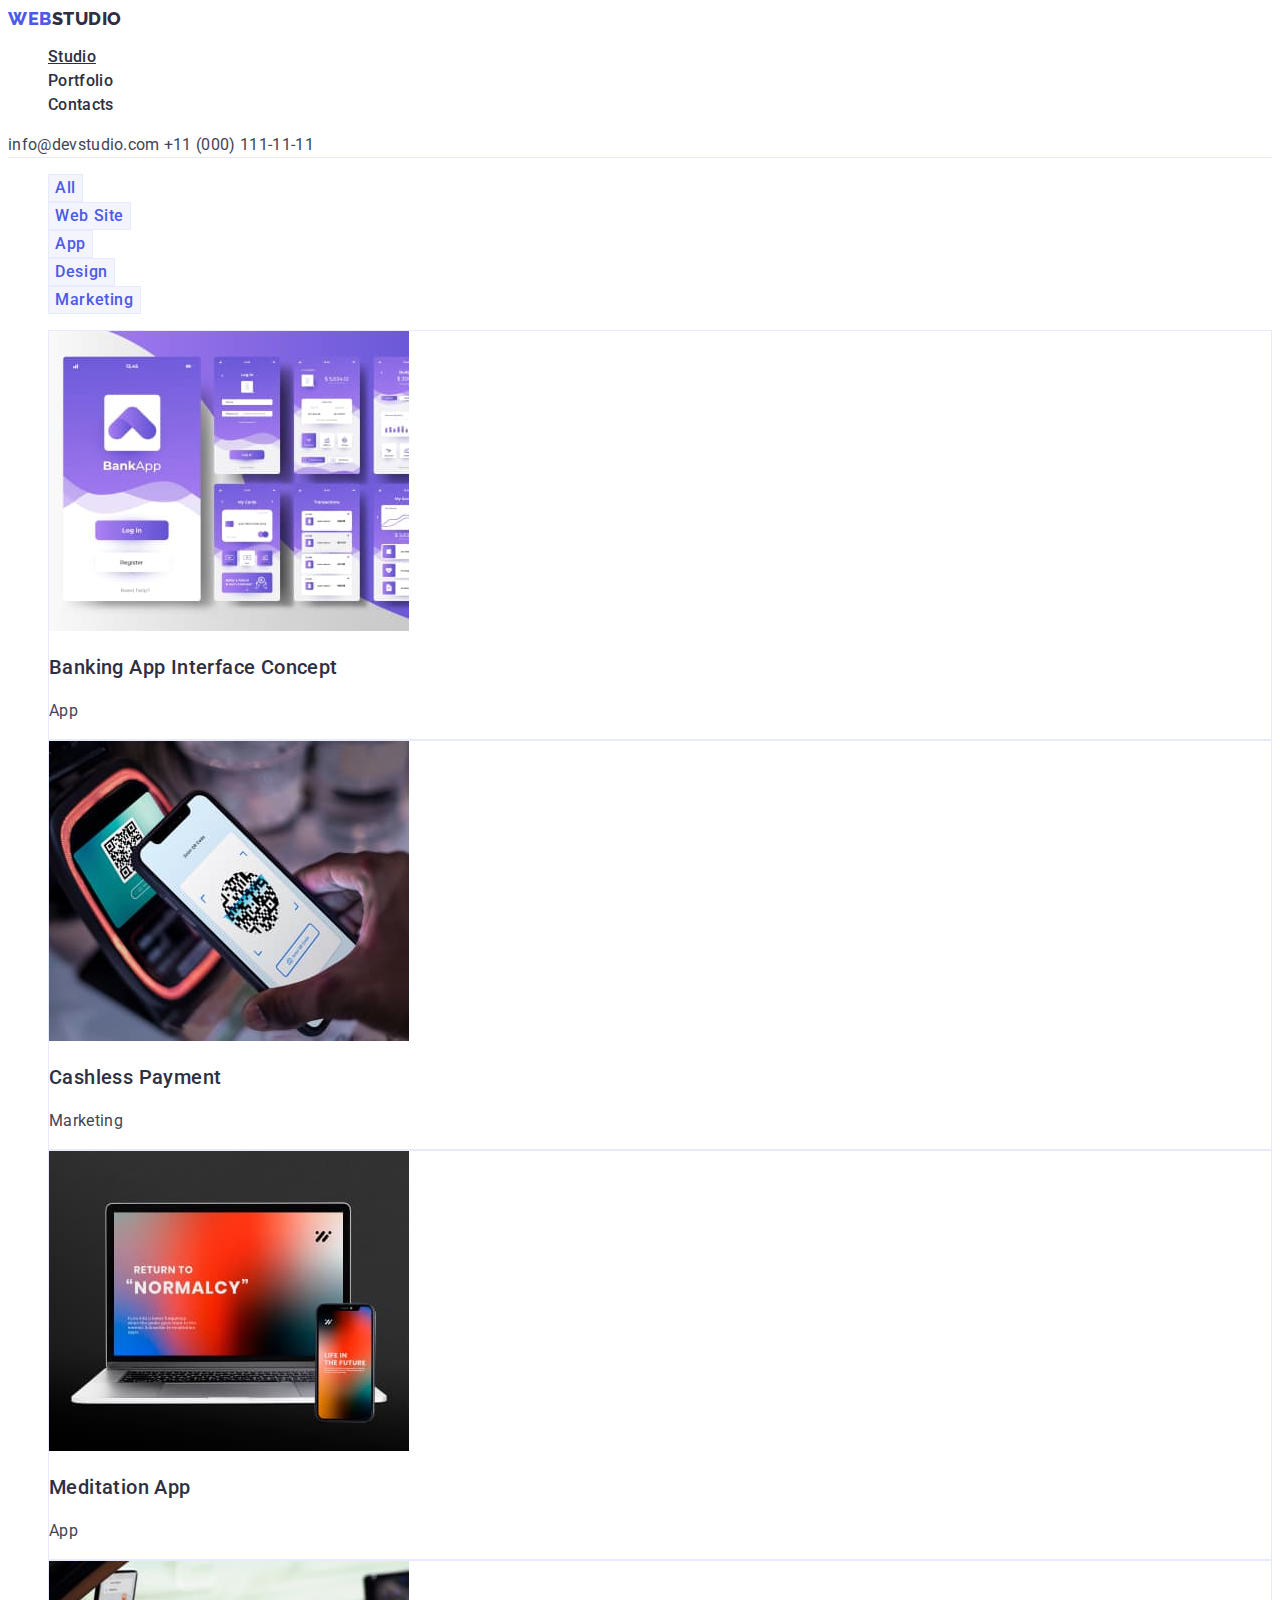
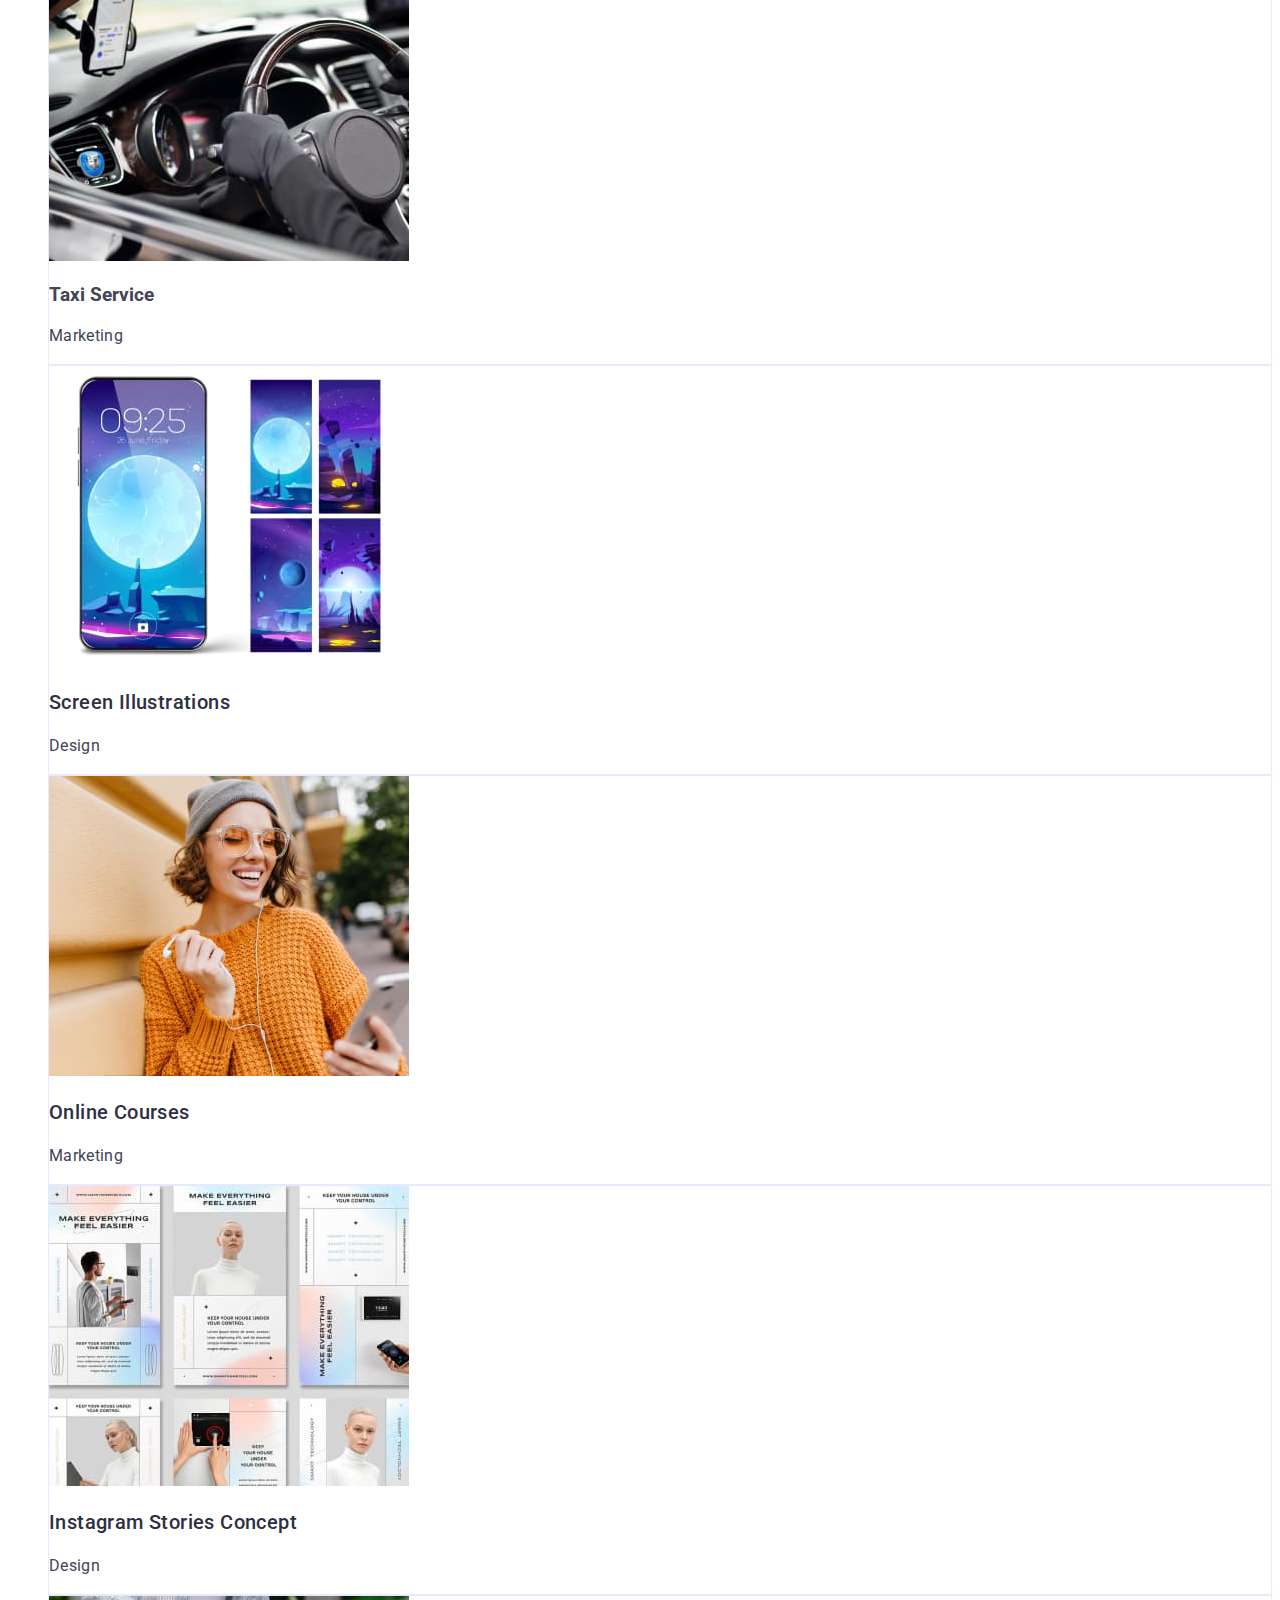
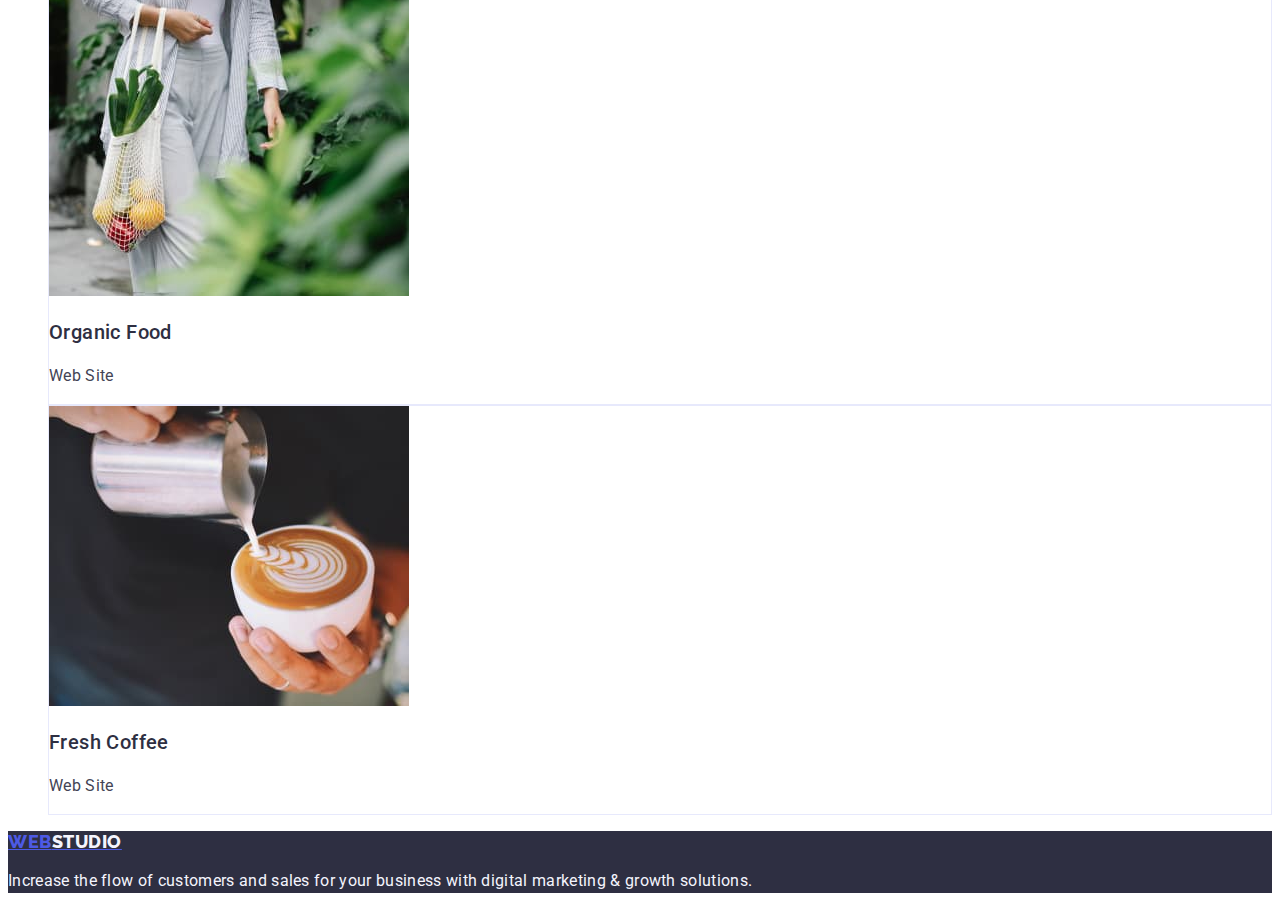
==== portfolio.html @ a9db89fc "updated" ====
<!DOCTYPE html>
<html lang="en">
  <head>
    <meta charset="UTF-8" />
    <meta http-equiv="X-UA-Compatible" content="IE=edge" />
    <meta name="viewport" content="width=device-width, initial-scale=1.0" />
    <title>WEBSTUDIO</title>
    <link rel="preconnect" href="https://fonts.googleapis.com" />
    <link rel="preconnect" href="https://fonts.gstatic.com" crossorigin />
    <link
      href="https://fonts.googleapis.com/css2?family=Raleway:wght@800&family=Roboto:wght@400;500;700;900&display=swap" rel="stylesheet" />
    <link rel="stylesheet" href="./css/styles.css" />
  </head>
  <body>
    <header class="header">
      <nav class="header-nav">
        <a class="header-logo logo link" href="/">Web<span>Studio</span></a>
        <ul class="header-nav-list list">
          <li class="header-nav-item">
            <a class="header-nav-link link-none main-text" href="./index.html">Studio</a>
          </li>
          <li class="header-nav-item">
            <a class="header-nav-link link main-text" href="./portfolio.html">Portfolio</a>
          </li>
          <li class="header-nav-item">
            <a class="header-nav-link link main-text" href="">Contacts</a>
          </li>
        </ul>
      </nav>
      <address class="header-address">
        <a class="header-address-link link main-text" href="mailto:info@devstudio.com">info@devstudio.com</a>
        <a class="header-address-link link main-text" href="tel:+110001111111">+11 (000) 111-11-11</a>
      </address>
    </header>

    <main>
      <section>
        <ul class="list">
          <li><button class="btn filter-btn" type="button">All</button></li>
          <li>
            <button class="btn filter-btn" type="button">Web Site</button>
          </li>
          <li><button class="btn filter-btn" type="button">App</button></li>
          <li><button class="btn filter-btn" type="button">Design</button></li>
          <li>
            <button class="btn filter-btn" type="button">Marketing</button>
          </li>
        </ul>
      </section>

      <section class="portfolio">
        <ul class="list">
          <li class="portfolio-item">
            <img
              src="./images/portfolio/screen_bankapp.jpg"
              width="360"
              height="300"
              alt="Banking App Interface Concept"
            />
            <h3 class="second-title">Banking App Interface Concept</h3>
            <p class="main-text">App</p>
          </li>
          <li class="portfolio-item">
            <img
              src="./images/portfolio/pay_phone.jpg"
              width="360"
              height="300"
              alt="Cashless Payment"
            />
            <h3 class="second-title">Cashless Payment</h3>
            <p class="main-text">Marketing</p>
          </li>
          <li class="portfolio-item">
            <img
              src="./images/portfolio/laptop_phone.jpg"
              width="360"
              height="300"
              alt="Meditation App"
            />
            <h3 class="second-title">Meditation App</h3>
            <p class="main-text">App</p>
          </li>
          <li class="portfolio-item">
            <img
              src="./images/portfolio/drive_car.jpg"
              width="360"
              height="300"
              alt="Taxi Service"
            />
            <h3>Taxi Service</h3>
            <p class="main-text">Marketing</p>
          </li>
          <li class="portfolio-item">
            <img
              src="./images/portfolio/phone_moon.jpg"
              width="360"
              height="300"
              alt="Screen Illustrations"
            />
            <h3 class="second-title">Screen Illustrations</h3>
            <p class="main-text">Design</p>
          </li>
          <li class="portfolio-item">
            <img
              src="./images/portfolio/happy_girl.jpg"
              width="360"
              height="300"
              alt="Online Courses"
            />
            <h3 class="second-title">Online Courses</h3>
            <p class="main-text">Marketing</p>
          </li>
          <li class="portfolio-item">
            <img
              src="./images/portfolio/poster.jpg"
              width="360"
              height="300"
              alt="Instagram Stories Concept"
            />
            <h3 class="second-title">Instagram Stories Concept</h3>
            <p class="main-text">Design</p>
          </li>
          <li class="portfolio-item">
            <img
              src="./images/portfolio/vegetables.jpg"
              width="360"
              height="300"
              alt="Organic Food"
            />
            <h3 class="second-title">Organic Food</h3>
            <p class="main-text">Web Site</p>
          </li>
          <li class="portfolio-item">
            <img
              src="./images/portfolio/coffee.jpg"
              width="360"
              height="300"
              alt="Fresh Coffee"
            />
            <h3 class="second-title">Fresh Coffee</h3>
            <p class="main-text">Web Site</p>
          </li>
        </ul>
      </section>
    </main>

    <footer class="footer">
      <a class="footer-logo logo link-none" href="/">Web<span>Studio</span></a>
      <p class="footer-text main-text">
        Increase the flow of customers and sales for your business with digital
        marketing & growth solutions.
      </p>
    </footer>
  </body>
</html>
---- css/styles.css ----
:root{
    --secondary-text-color: #2E2F42;
    --body-text-color: #434455;
    --footer-text-color: #F4F4FD;
    --accent-color: #4D5AE5;
    --hover-focus-active-color:#404BBF;
    --white-color: #fff;
    --background-color: #F4F4FD;
    --border-color: 1px solid #E7E9FC;

    --main-text-size:16px;
    --main-letter-spacing: 0.02em;
}

body{
    font-family: 'Roboto', sans-serif;
    background-color: var(--white-color);
    color:var(--body-text-color);
}

.link{
    text-decoration: none;
}

.list{
    list-style: none;
}

.logo{
    font-family: 'Raleway', sans-serif;
    font-weight: 800;
    font-size: 18px;
    line-height: 1.17;
    letter-spacing: 0.03em;
    text-transform: uppercase;
    color: var(--accent-color);
}

.main-title {
    font-size: 36px;
    line-height: 1.11;
    text-align: center;
    letter-spacing: var(--main-letter-spacing);
    text-transform: capitalize;
    color:var(--secondary-text-color);
}

.second-title{
    font-weight: 500;
    font-size: 20px;
    line-height: 1.2;
    letter-spacing: var(--main-letter-spacing);
    color:var(--secondary-text-color);
}

.main-text{
    font-size: var(--main-text-size);
    line-height: 1.5;
    letter-spacing: var(--main-letter-spacing);
}

.btn{
    font-family: inherit;
    font-weight: 500;
    font-size: var(--main-text-size);
    line-height: 1.5;
    letter-spacing: 0.04em;
    color: var(--white-color);
    cursor: pointer;
    text-align: center;
}

/* Header */

.header{
    border-bottom: var(--border-color);
}
.header-logo span{
    color: var(--secondary-text-color);
}

.header-nav-link {
    font-weight: 500;
    color: var(--secondary-text-color);
}

.header-nav-link:is(:hover, :focus){
    color:var(--hover-focus-active-color);
}

.header-address-link {
    font-style: normal;
    color:var(--body-text-color);
}

.header-address-link:is(:hover, :focus){
    color:var(--hover-focus-active-color);
}


/* Hero */

.hero {
    background-color: var(--secondary-text-color);
}

.hero-title {
    font-size: 56px;
    line-height: 1.07;
    text-align: center;
    letter-spacing: var(--main-letter-spacing);
    color: var(--white-color);
}

.hero-btn {
    background: var(--accent-color);
}

.hero-btn:hover{
    background: var(--hover-focus-active-color);
}

/* Team */
.team{
    background-color: var(--background-color);
}
.team-name {
    text-align: center;
}

.team-job-title {
    text-align: center;
}

/* Footer */

.footer {
    background: var(--secondary-text-color);
}

.footer-logo span{
    color: var(--footer-text-color);
}

.footer-text {
    color: var(--footer-text-color);
}

/* Portfolio page */

.filter-btn:is(:hover, :focus){
    background: var(--hover-focus-active-color);
    color:var(--white-color);
}

.filter-btn{
    background-color: var(--background-color);    
    border: var(--border-color);
    color: var(--accent-color);
}

.portfolio-item{
    border: var(--border-color);
}
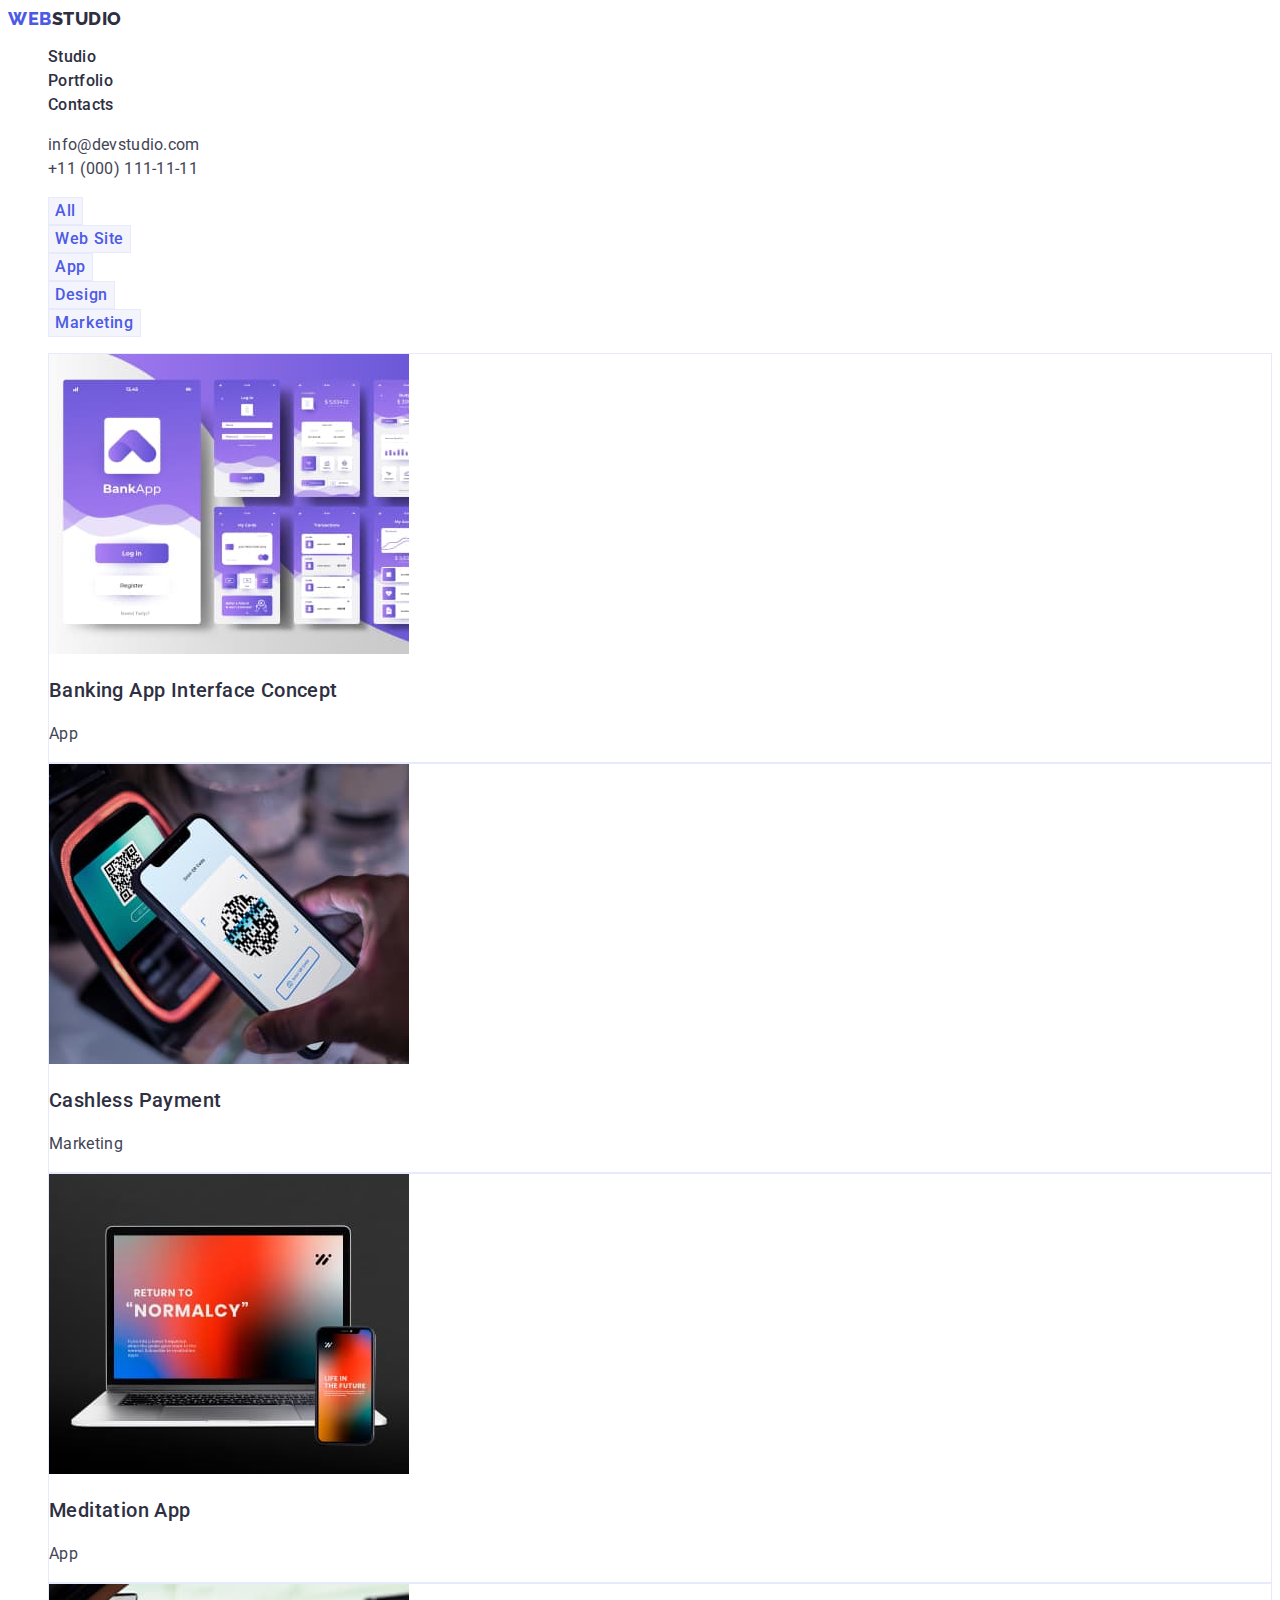
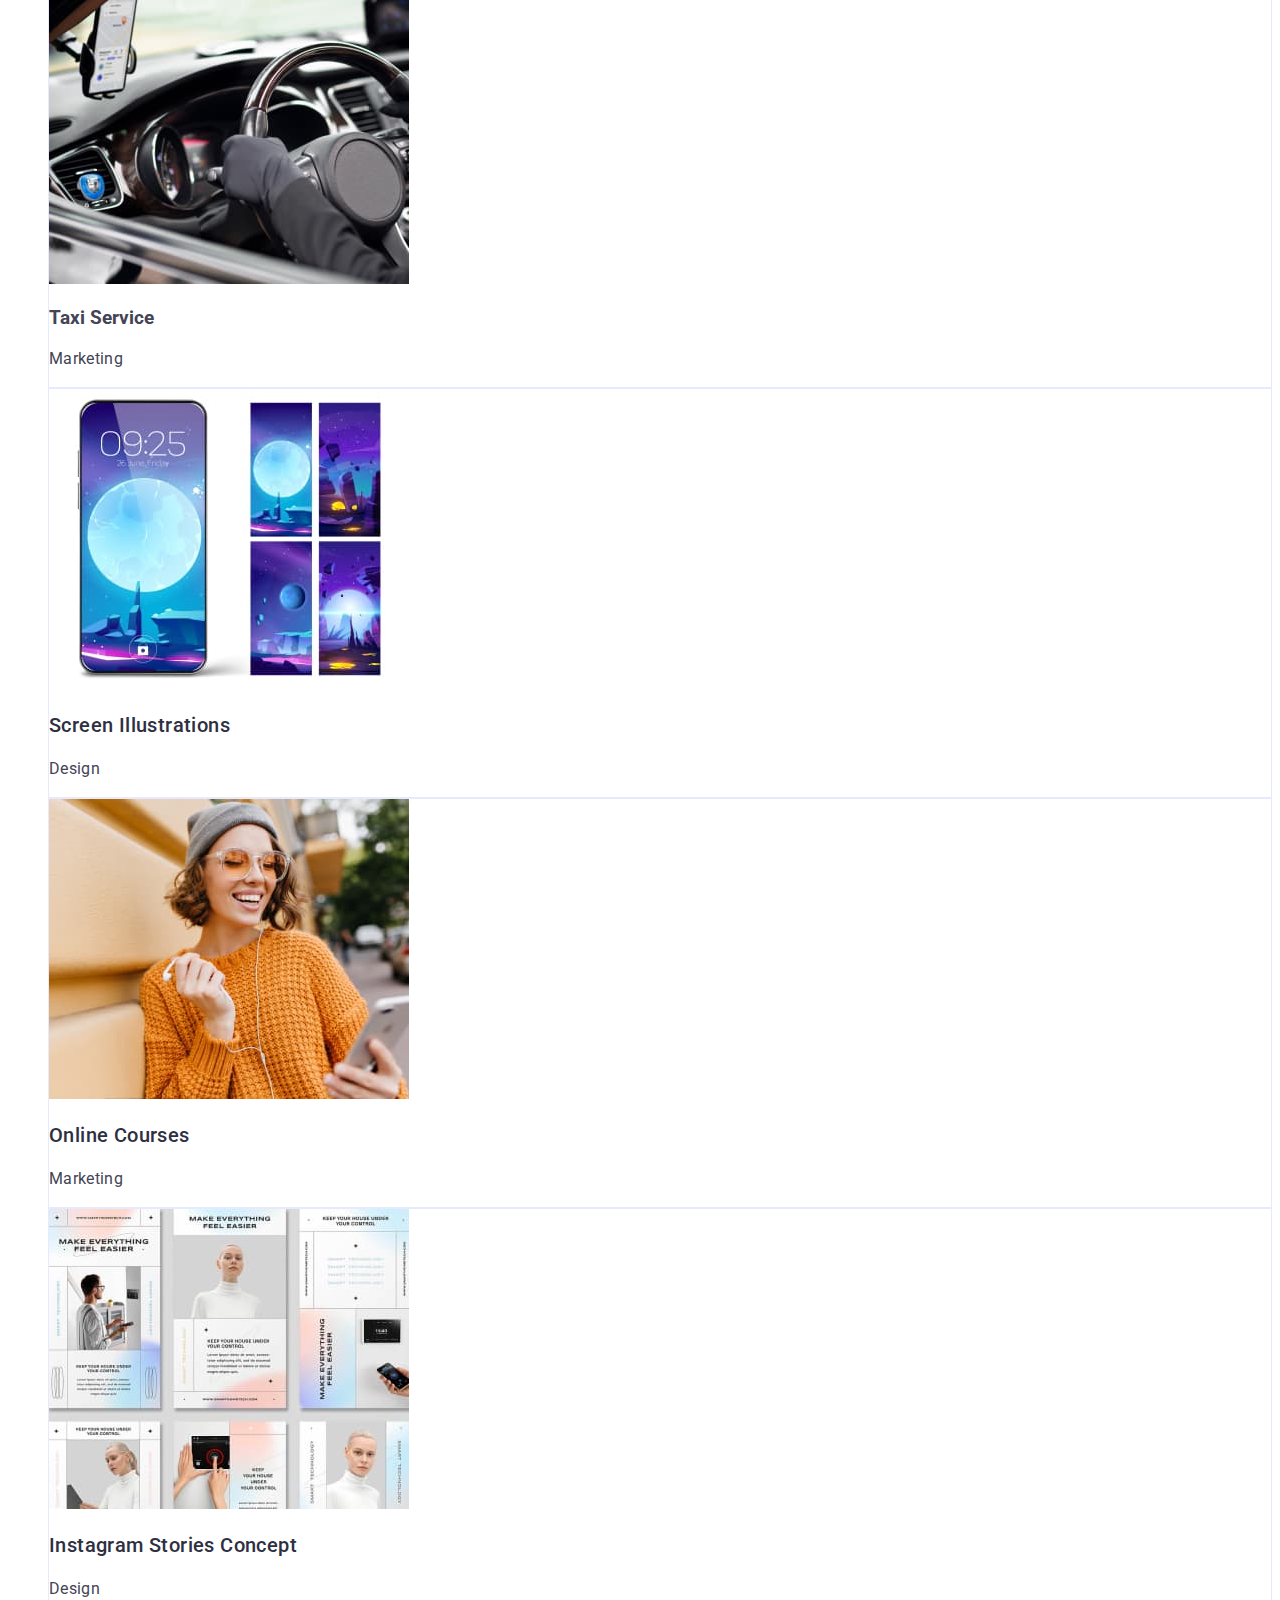
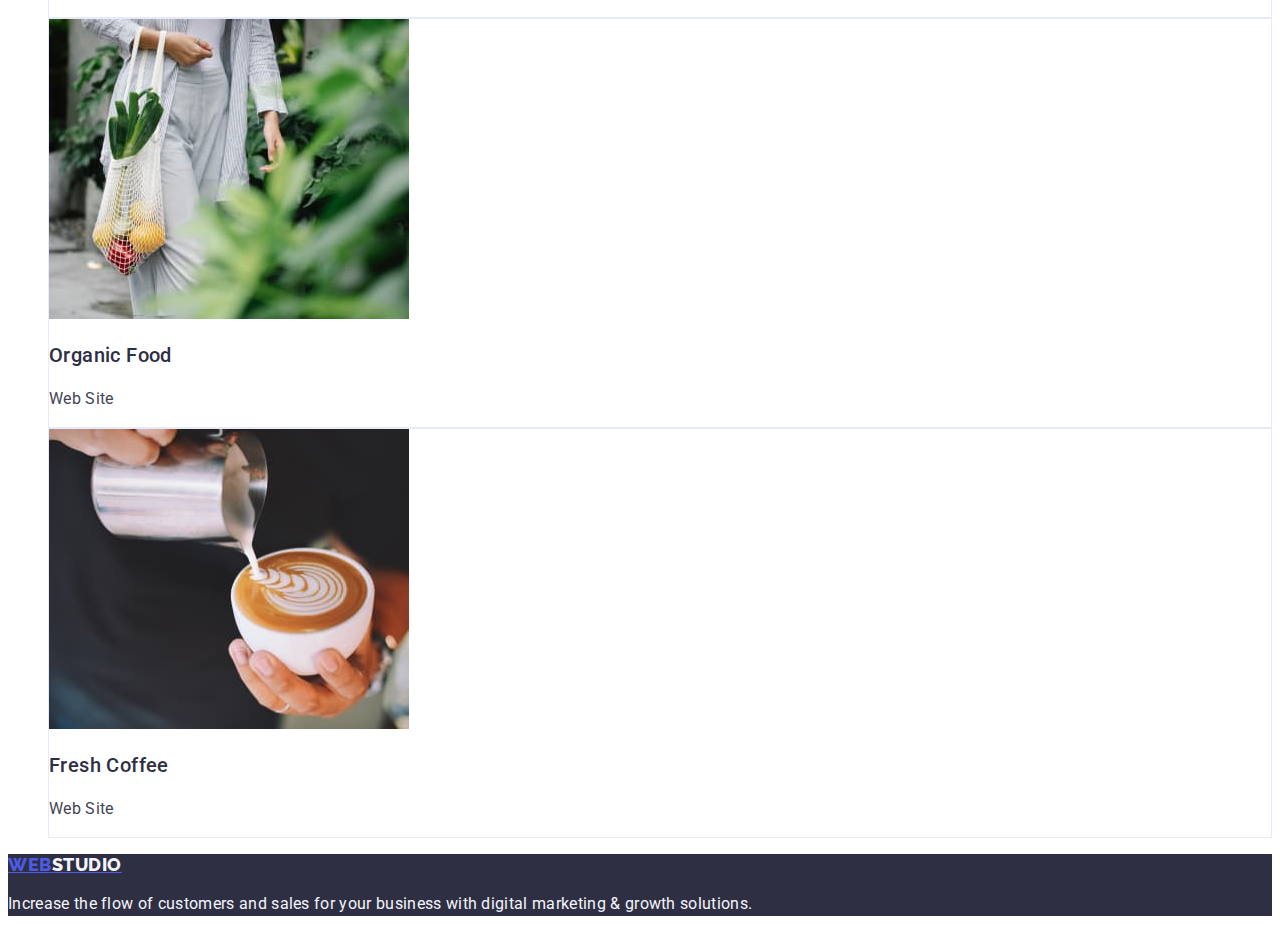
==== commit 67e199ce: "new update" ====
--- a/portfolio.html
+++ b/portfolio.html
@@ -17,7 +17,7 @@
         <a class="header-logo logo link" href="/">Web<span>Studio</span></a>
         <ul class="header-nav-list list">
           <li class="header-nav-item">
-            <a class="header-nav-link link-none main-text" href="./index.html">Studio</a>
+            <a class="header-nav-link link main-text" href="./index.html">Studio</a>
           </li>
           <li class="header-nav-item">
             <a class="header-nav-link link main-text" href="./portfolio.html">Portfolio</a>
@@ -28,13 +28,16 @@
         </ul>
       </nav>
       <address class="header-address">
-        <a class="header-address-link link main-text" href="mailto:info@devstudio.com">info@devstudio.com</a>
-        <a class="header-address-link link main-text" href="tel:+110001111111">+11 (000) 111-11-11</a>
+        <ul class="list">
+          <li class="header-address-item"><a class="header-address-link link main-text" href="mailto:info@devstudio.com">info@devstudio.com</a></li>
+          <li class="header-address-item"><a class="header-address-link link main-text" href="tel:+110001111111">+11 (000) 111-11-11</a></li>
+        <ul>
       </address>
     </header>
 
     <main>
-      <section>
+
+      <section class="portfolio">
         <ul class="list">
           <li><button class="btn filter-btn" type="button">All</button></li>
           <li>
@@ -46,9 +49,7 @@
             <button class="btn filter-btn" type="button">Marketing</button>
           </li>
         </ul>
-      </section>
 
-      <section class="portfolio">
         <ul class="list">
           <li class="portfolio-item">
             <img
--- a/css/styles.css
+++ b/css/styles.css
@@ -72,9 +72,6 @@
 
 /* Header */
 
-.header{
-    border-bottom: var(--border-color);
-}
 .header-logo span{
     color: var(--secondary-text-color);
 }
@@ -87,9 +84,10 @@
 .header-nav-link:is(:hover, :focus){
     color:var(--hover-focus-active-color);
 }
-
+.header-address{
+    font-style: normal;
+}
 .header-address-link {
-    font-style: normal;
     color:var(--body-text-color);
 }
 
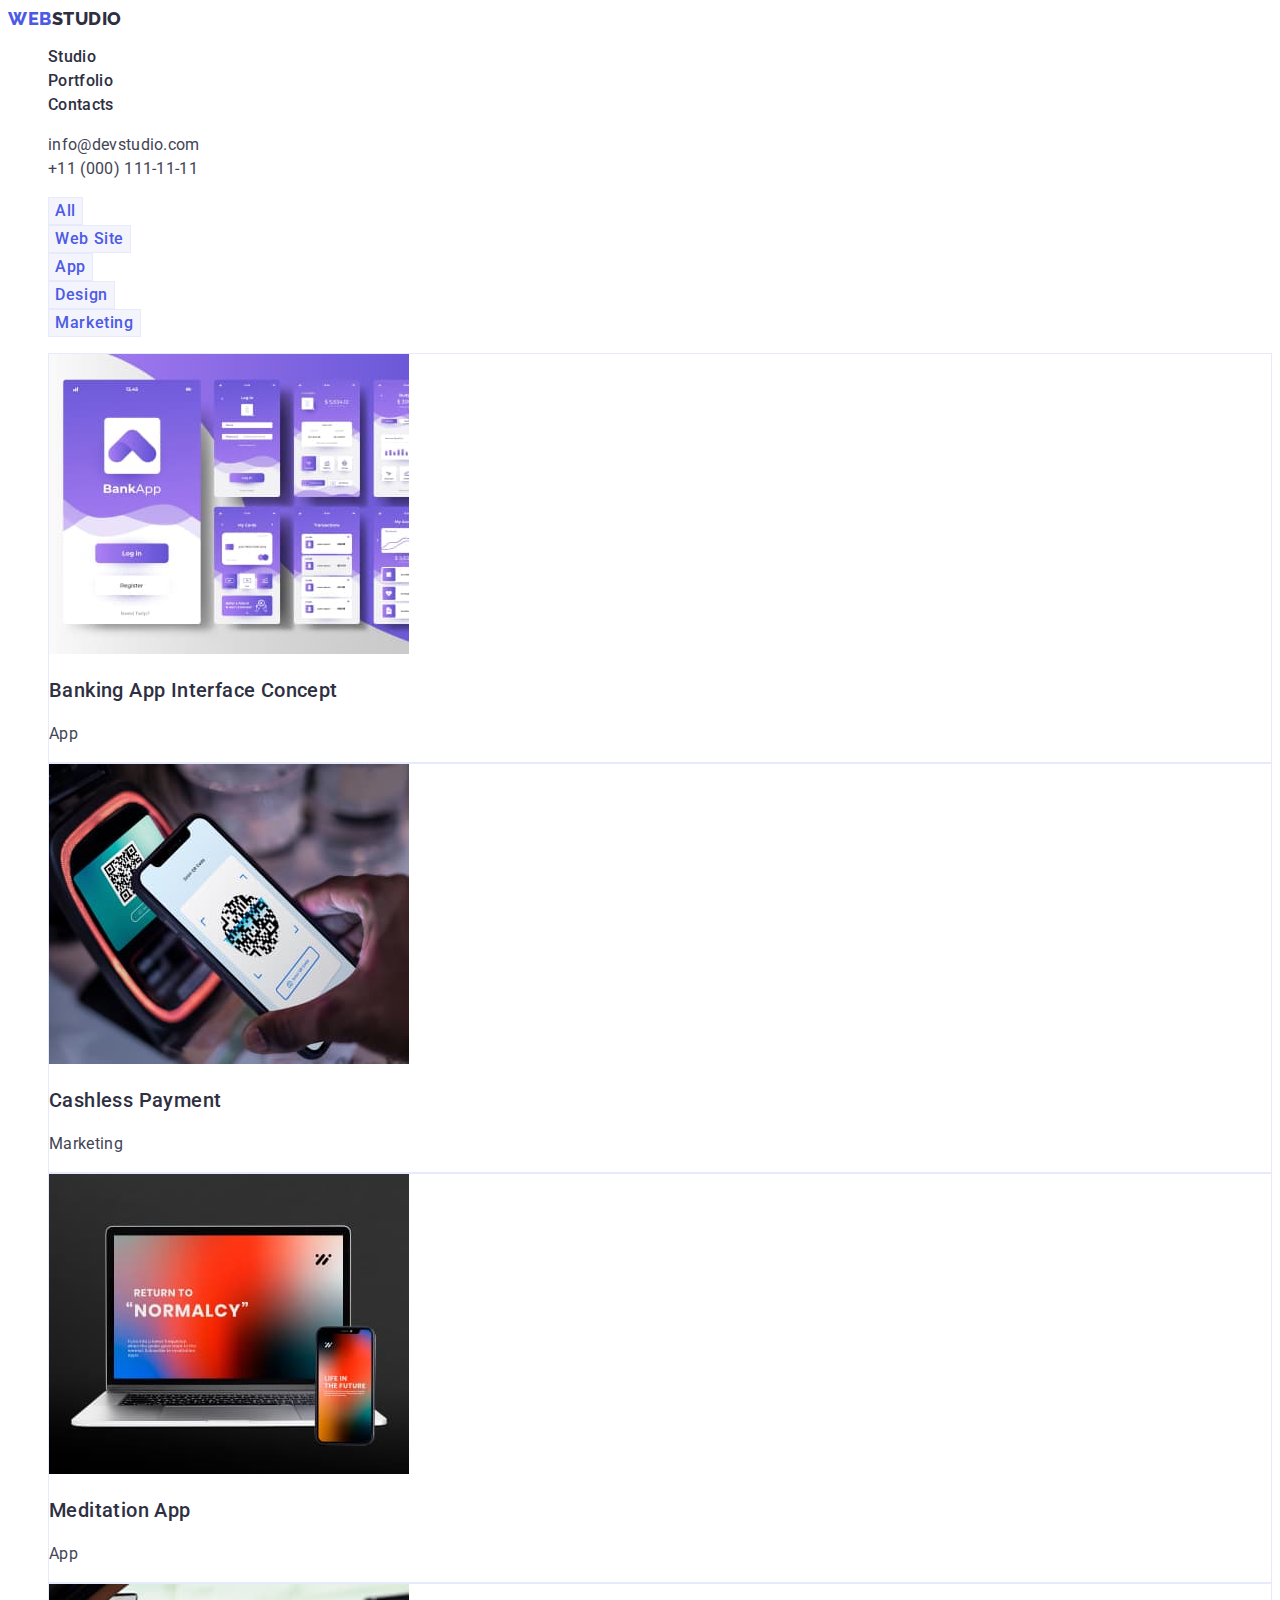
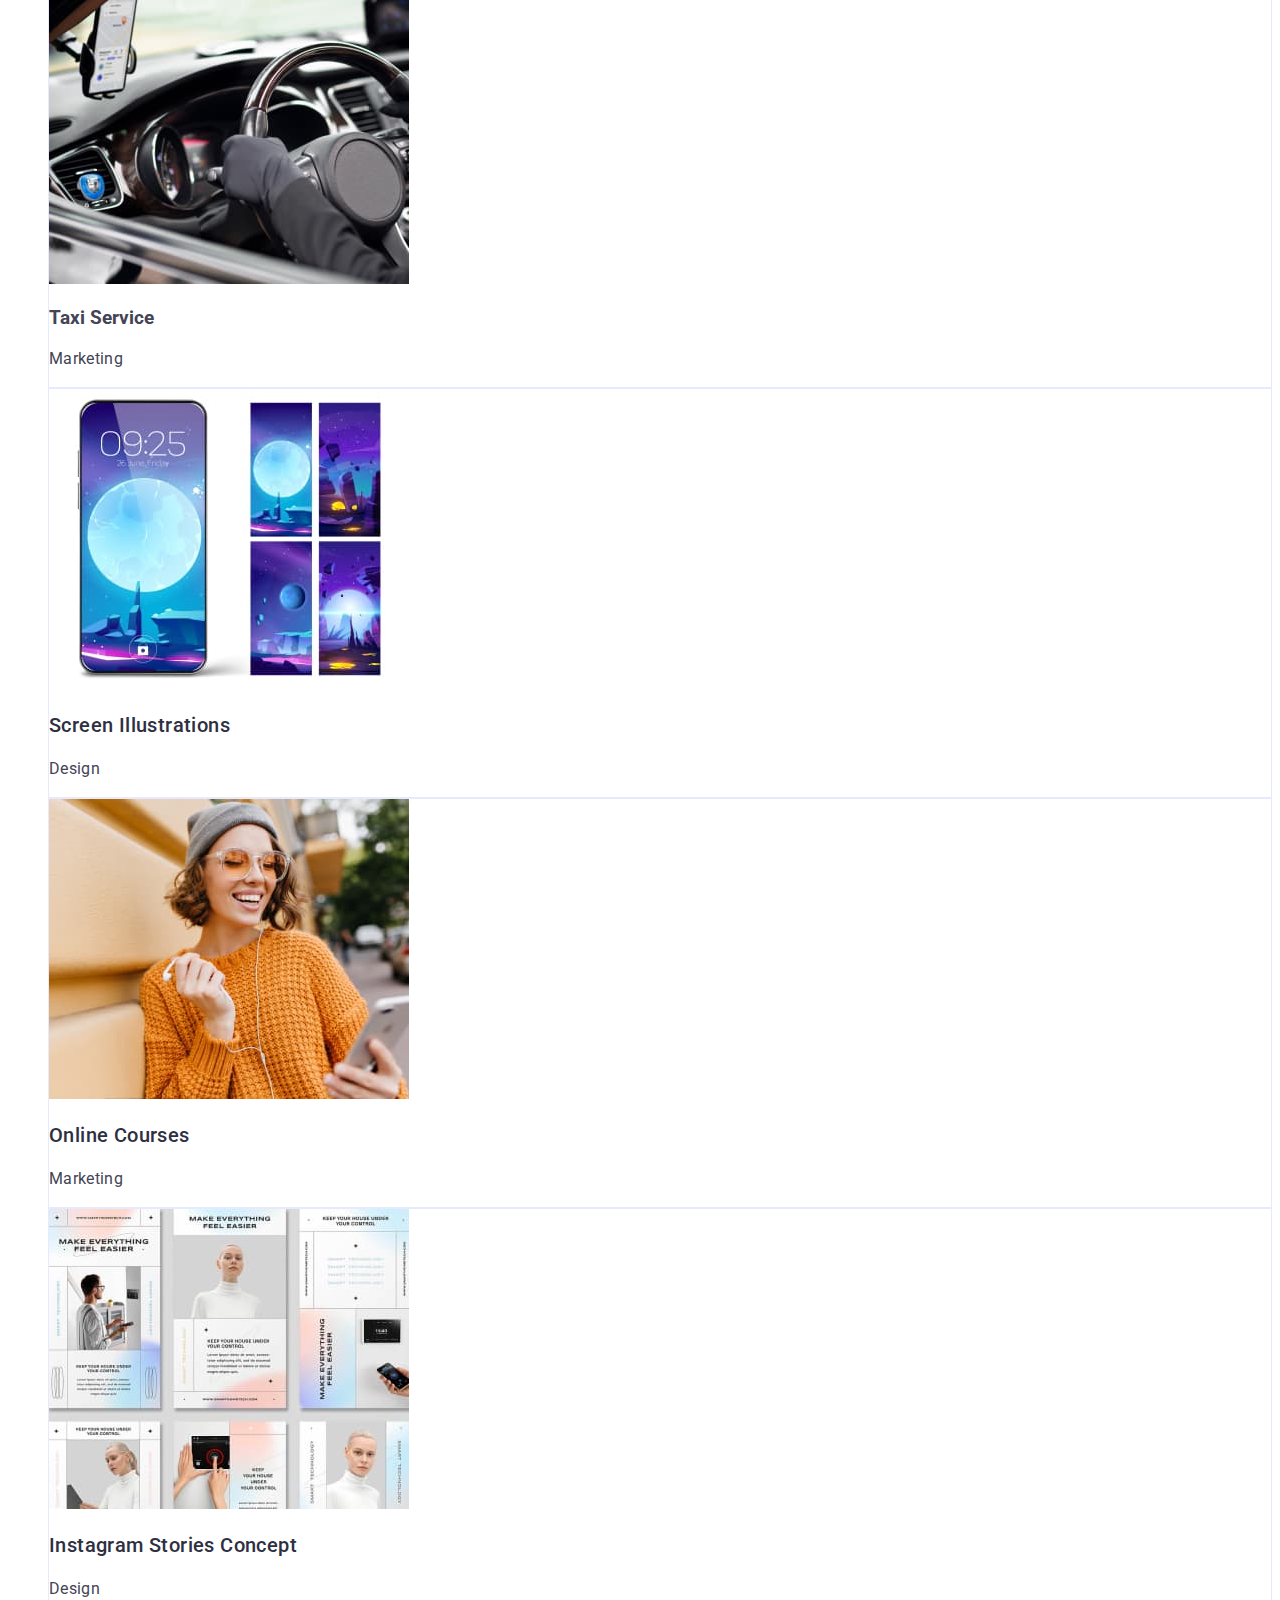
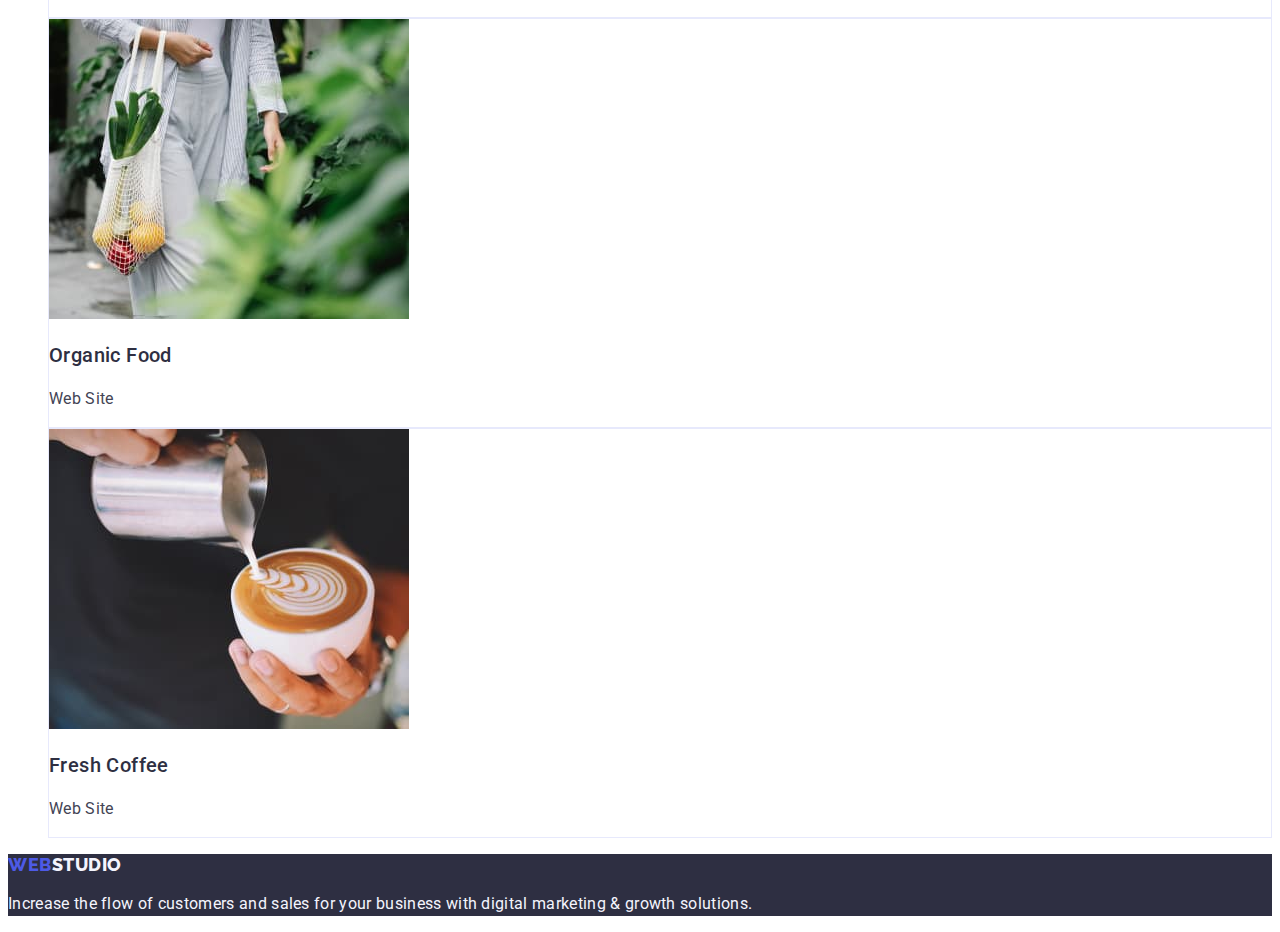
==== commit 57876af4: "new" ====
--- a/portfolio.html
+++ b/portfolio.html
@@ -12,9 +12,10 @@
     <link rel="stylesheet" href="./css/styles.css" />
   </head>
   <body>
+
     <header class="header">
       <nav class="header-nav">
-        <a class="header-logo logo link" href="/">Web<span>Studio</span></a>
+        <a class="header-logo logo link" href="/">Web<span class="header-logo-part">Studio</span></a>
         <ul class="header-nav-list list">
           <li class="header-nav-item">
             <a class="header-nav-link link main-text" href="./index.html">Studio</a>
@@ -31,13 +32,14 @@
         <ul class="list">
           <li class="header-address-item"><a class="header-address-link link main-text" href="mailto:info@devstudio.com">info@devstudio.com</a></li>
           <li class="header-address-item"><a class="header-address-link link main-text" href="tel:+110001111111">+11 (000) 111-11-11</a></li>
-        <ul>
+        </ul>
       </address>
     </header>
 
     <main>
 
       <section class="portfolio">
+        <h1 class="portfolio-title" hidden>Portfolio</h1>
         <ul class="list">
           <li><button class="btn filter-btn" type="button">All</button></li>
           <li>
@@ -146,11 +148,12 @@
     </main>
 
     <footer class="footer">
-      <a class="footer-logo logo link-none" href="/">Web<span>Studio</span></a>
+      <a class="footer-logo logo link" href="/">Web<span class="footer-logo-part">Studio</span></a>
       <p class="footer-text main-text">
         Increase the flow of customers and sales for your business with digital
         marketing & growth solutions.
       </p>
     </footer>
+
   </body>
 </html>
--- a/css/styles.css
+++ b/css/styles.css
@@ -72,7 +72,7 @@
 
 /* Header */
 
-.header-logo span{
+.header-logo-part{
     color: var(--secondary-text-color);
 }
 
@@ -114,13 +114,16 @@
     background: var(--accent-color);
 }
 
-.hero-btn:hover{
+.hero-btn:is(:hover, :focus){
     background: var(--hover-focus-active-color);
 }
 
 /* Team */
 .team{
     background-color: var(--background-color);
+}
+.team-item{
+    background-color:var(--white-color);
 }
 .team-name {
     text-align: center;
@@ -136,7 +139,7 @@
     background: var(--secondary-text-color);
 }
 
-.footer-logo span{
+.footer-logo-part{
     color: var(--footer-text-color);
 }
 
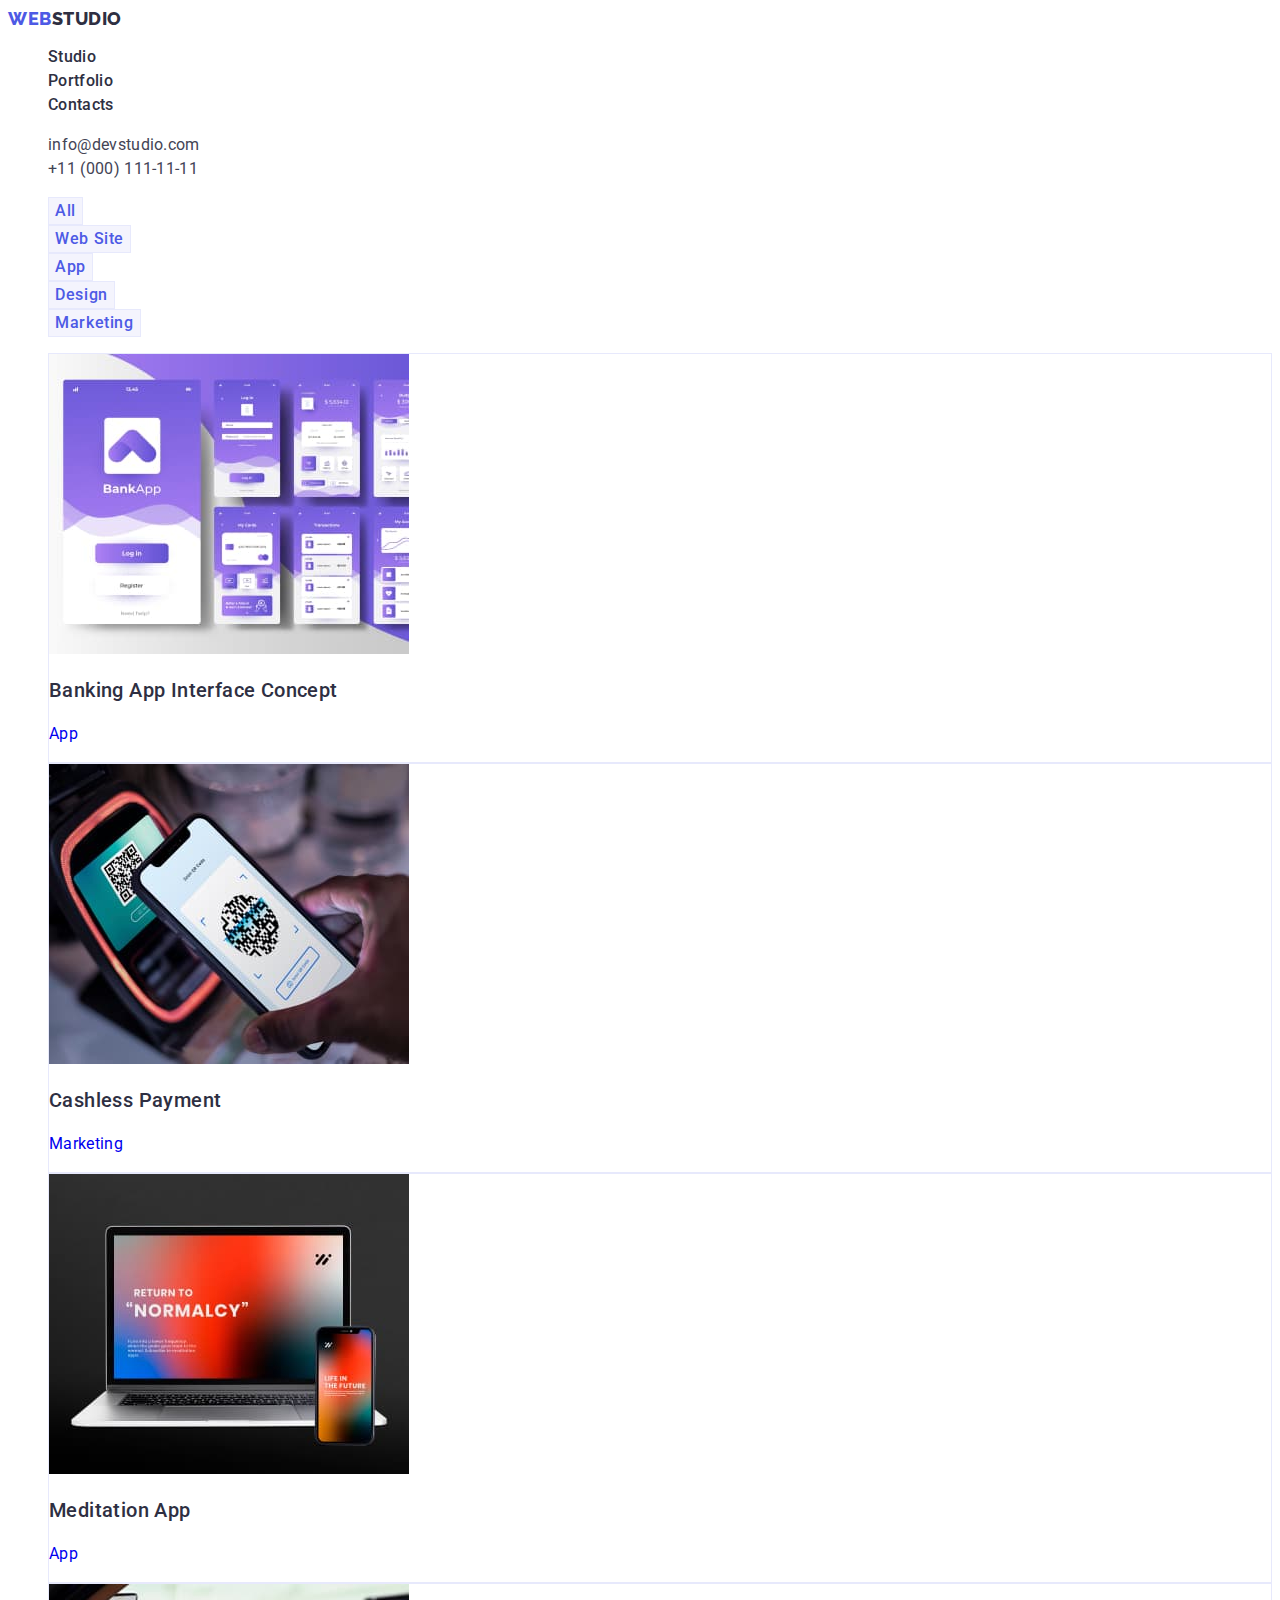
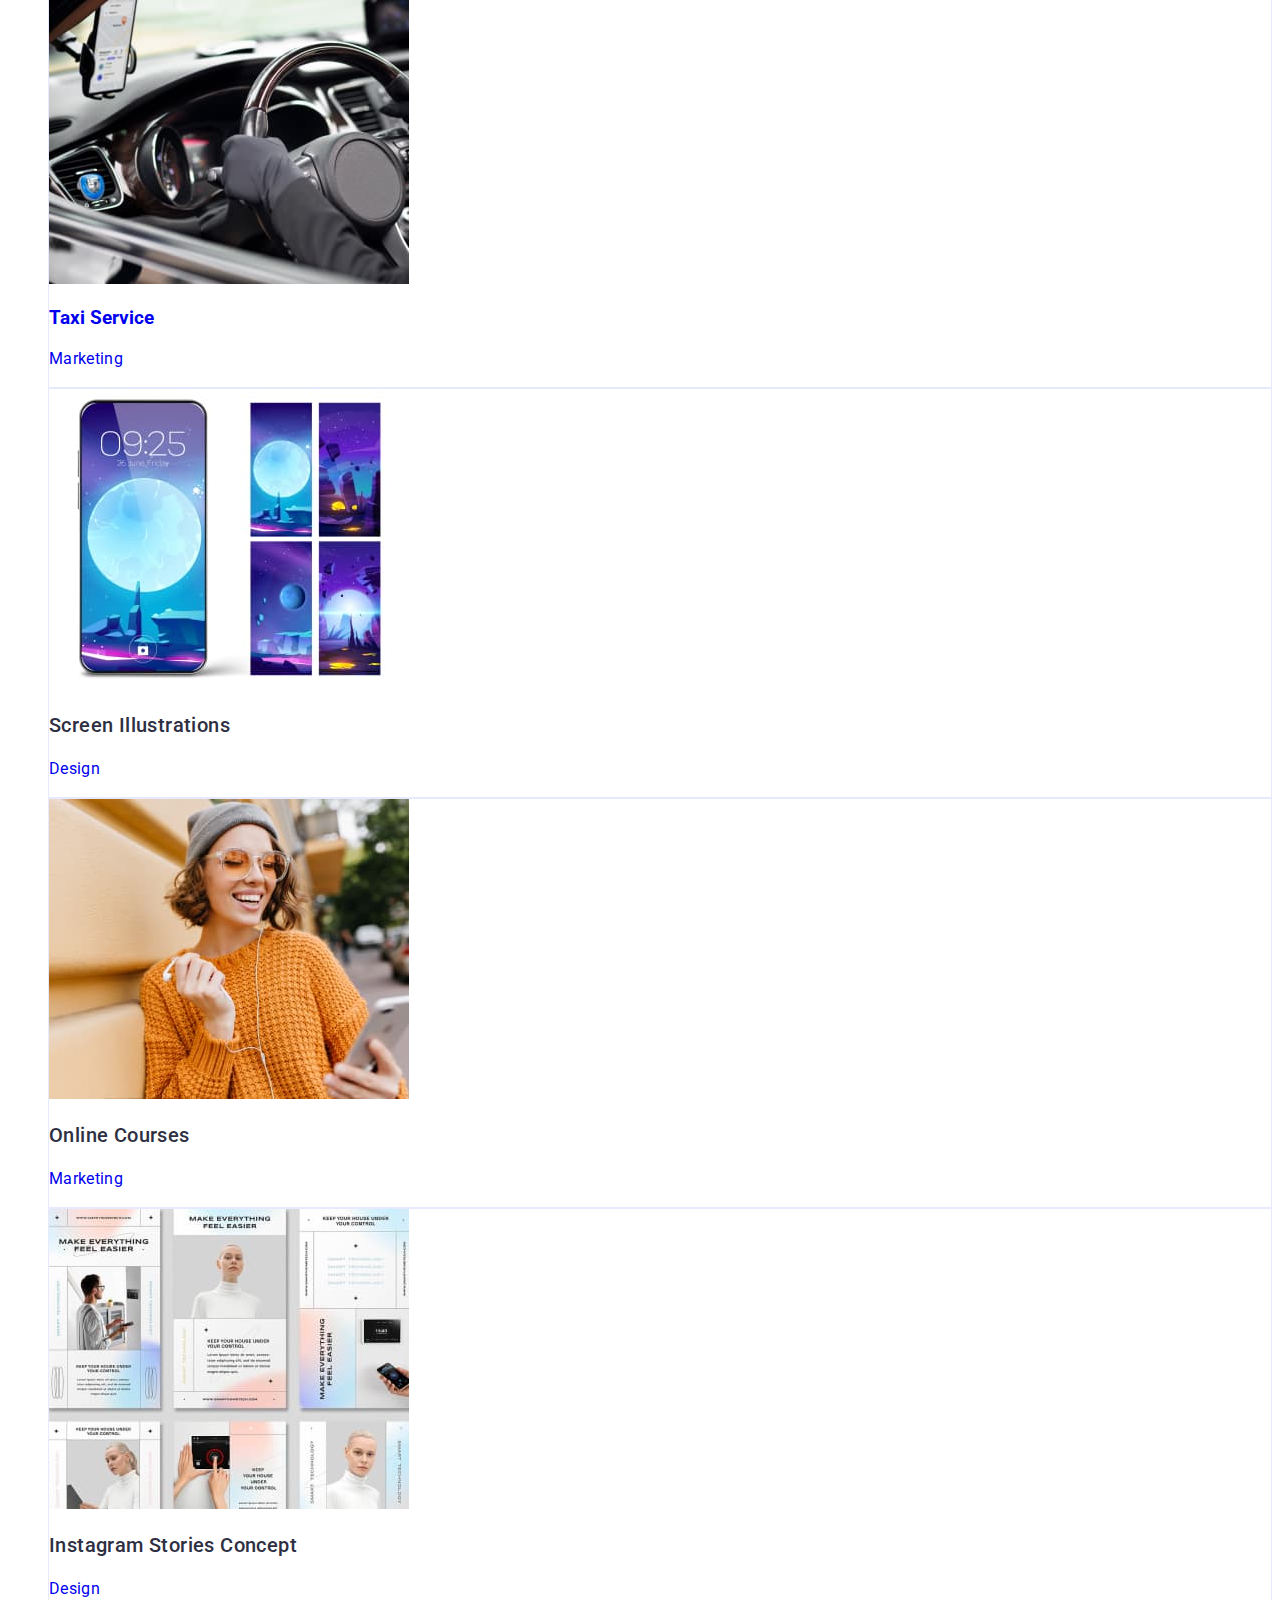
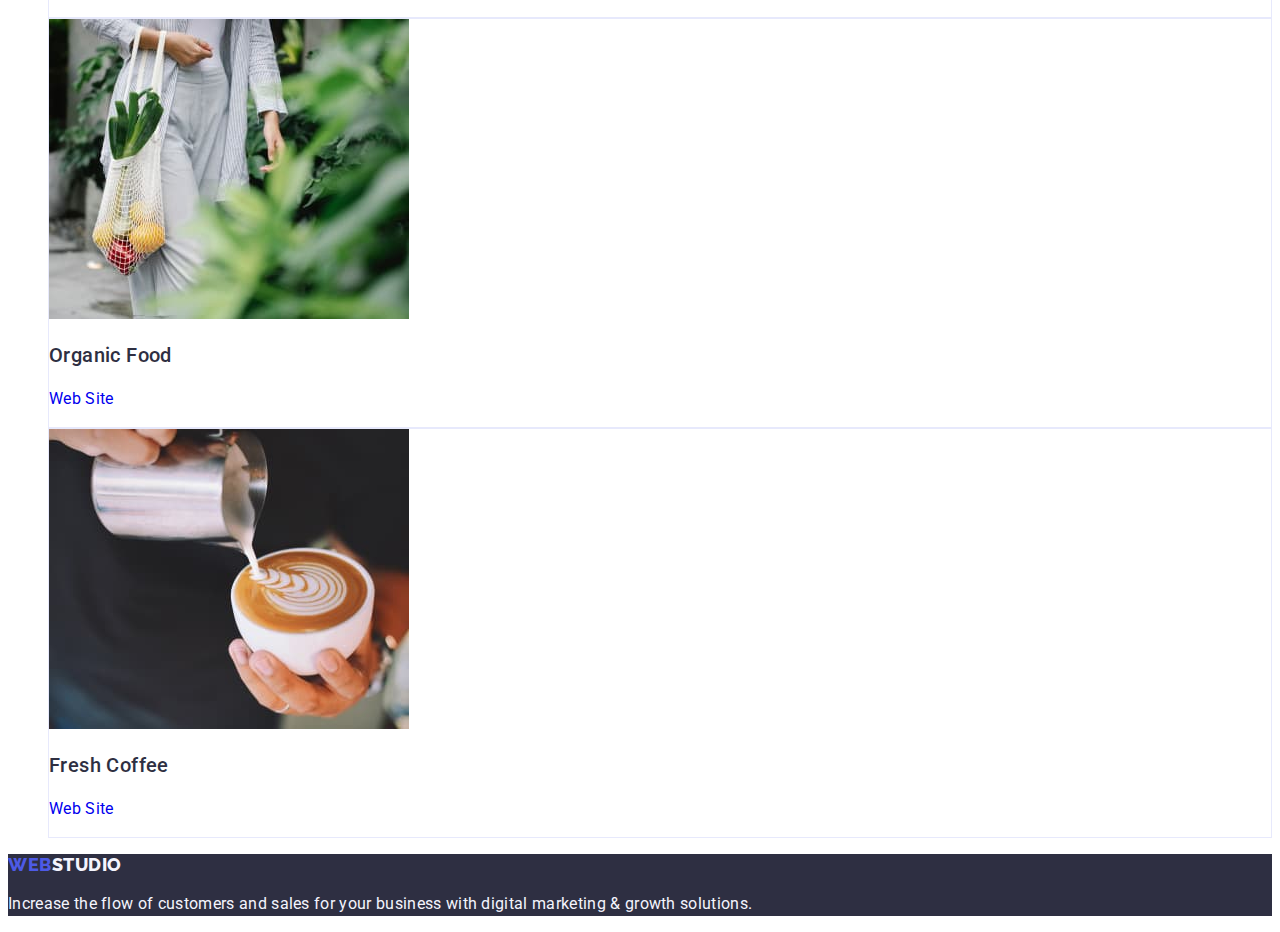
==== commit 194bdd86: "Update portfolio.html" ====
--- a/portfolio.html
+++ b/portfolio.html
@@ -8,20 +8,27 @@
     <link rel="preconnect" href="https://fonts.googleapis.com" />
     <link rel="preconnect" href="https://fonts.gstatic.com" crossorigin />
     <link
-      href="https://fonts.googleapis.com/css2?family=Raleway:wght@800&family=Roboto:wght@400;500;700;900&display=swap" rel="stylesheet" />
+      href="https://fonts.googleapis.com/css2?family=Raleway:wght@800&family=Roboto:wght@400;500;700;900&display=swap"
+      rel="stylesheet"
+    />
     <link rel="stylesheet" href="./css/styles.css" />
   </head>
   <body>
-
     <header class="header">
       <nav class="header-nav">
-        <a class="header-logo logo link" href="/">Web<span class="header-logo-part">Studio</span></a>
+        <a class="header-logo logo link" href="/"
+          >Web<span class="header-logo-part">Studio</span></a
+        >
         <ul class="header-nav-list list">
           <li class="header-nav-item">
-            <a class="header-nav-link link main-text" href="./index.html">Studio</a>
+            <a class="header-nav-link link main-text" href="./index.html"
+              >Studio</a
+            >
           </li>
           <li class="header-nav-item">
-            <a class="header-nav-link link main-text" href="./portfolio.html">Portfolio</a>
+            <a class="header-nav-link link main-text" href="./portfolio.html"
+              >Portfolio</a
+            >
           </li>
           <li class="header-nav-item">
             <a class="header-nav-link link main-text" href="">Contacts</a>
@@ -30,14 +37,25 @@
       </nav>
       <address class="header-address">
         <ul class="list">
-          <li class="header-address-item"><a class="header-address-link link main-text" href="mailto:info@devstudio.com">info@devstudio.com</a></li>
-          <li class="header-address-item"><a class="header-address-link link main-text" href="tel:+110001111111">+11 (000) 111-11-11</a></li>
+          <li class="header-address-item">
+            <a
+              class="header-address-link link main-text"
+              href="mailto:info@devstudio.com"
+              >info@devstudio.com</a
+            >
+          </li>
+          <li class="header-address-item">
+            <a
+              class="header-address-link link main-text"
+              href="tel:+110001111111"
+              >+11 (000) 111-11-11</a
+            >
+          </li>
         </ul>
       </address>
     </header>
 
     <main>
-
       <section class="portfolio">
         <h1 class="portfolio-title" hidden>Portfolio</h1>
         <ul class="list">
@@ -54,106 +72,125 @@
 
         <ul class="list">
           <li class="portfolio-item">
-            <img
-              src="./images/portfolio/screen_bankapp.jpg"
-              width="360"
-              height="300"
-              alt="Banking App Interface Concept"
-            />
-            <h3 class="second-title">Banking App Interface Concept</h3>
-            <p class="main-text">App</p>
+            <a class="link" href="/">
+              <img
+                src="./images/portfolio/screen_bankapp.jpg"
+                width="360"
+                height="300"
+                alt="Banking App Interface Concept"
+              />
+              <h3 class="second-title">Banking App Interface Concept</h3>
+              <p class="main-text">App</p>
+            </a>
           </li>
           <li class="portfolio-item">
-            <img
-              src="./images/portfolio/pay_phone.jpg"
-              width="360"
-              height="300"
-              alt="Cashless Payment"
-            />
-            <h3 class="second-title">Cashless Payment</h3>
-            <p class="main-text">Marketing</p>
+            <a class="link" href="/">
+              <img
+                src="./images/portfolio/pay_phone.jpg"
+                width="360"
+                height="300"
+                alt="Cashless Payment"
+              />
+              <h3 class="second-title">Cashless Payment</h3>
+              <p class="main-text">Marketing</p>
+            </a>
           </li>
           <li class="portfolio-item">
-            <img
-              src="./images/portfolio/laptop_phone.jpg"
-              width="360"
-              height="300"
-              alt="Meditation App"
-            />
-            <h3 class="second-title">Meditation App</h3>
-            <p class="main-text">App</p>
+            <a class="link" href="/">
+              <img
+                src="./images/portfolio/laptop_phone.jpg"
+                width="360"
+                height="300"
+                alt="Meditation App"
+              />
+              <h3 class="second-title">Meditation App</h3>
+              <p class="main-text">App</p>
+            </a>
           </li>
           <li class="portfolio-item">
-            <img
-              src="./images/portfolio/drive_car.jpg"
-              width="360"
-              height="300"
-              alt="Taxi Service"
-            />
-            <h3>Taxi Service</h3>
-            <p class="main-text">Marketing</p>
+            <a class="link" href="/">
+              <img
+                src="./images/portfolio/drive_car.jpg"
+                width="360"
+                height="300"
+                alt="Taxi Service"
+              />
+              <h3>Taxi Service</h3>
+              <p class="main-text">Marketing</p>
+            </a>
           </li>
           <li class="portfolio-item">
-            <img
-              src="./images/portfolio/phone_moon.jpg"
-              width="360"
-              height="300"
-              alt="Screen Illustrations"
-            />
-            <h3 class="second-title">Screen Illustrations</h3>
-            <p class="main-text">Design</p>
+            <a class="link" href="/">
+              <img
+                src="./images/portfolio/phone_moon.jpg"
+                width="360"
+                height="300"
+                alt="Screen Illustrations"
+              />
+              <h3 class="second-title">Screen Illustrations</h3>
+              <p class="main-text">Design</p>
+            </a>
           </li>
           <li class="portfolio-item">
-            <img
-              src="./images/portfolio/happy_girl.jpg"
-              width="360"
-              height="300"
-              alt="Online Courses"
-            />
-            <h3 class="second-title">Online Courses</h3>
-            <p class="main-text">Marketing</p>
+            <a class="link" href="/">
+              <img
+                src="./images/portfolio/happy_girl.jpg"
+                width="360"
+                height="300"
+                alt="Online Courses"
+              />
+              <h3 class="second-title">Online Courses</h3>
+              <p class="main-text">Marketing</p>
+            </a>
           </li>
           <li class="portfolio-item">
-            <img
-              src="./images/portfolio/poster.jpg"
-              width="360"
-              height="300"
-              alt="Instagram Stories Concept"
-            />
-            <h3 class="second-title">Instagram Stories Concept</h3>
-            <p class="main-text">Design</p>
+            <a class="link" href="/">
+              <img
+                src="./images/portfolio/poster.jpg"
+                width="360"
+                height="300"
+                alt="Instagram Stories Concept"
+              />
+              <h3 class="second-title">Instagram Stories Concept</h3>
+              <p class="main-text">Design</p>
+            </a>
           </li>
           <li class="portfolio-item">
-            <img
-              src="./images/portfolio/vegetables.jpg"
-              width="360"
-              height="300"
-              alt="Organic Food"
-            />
-            <h3 class="second-title">Organic Food</h3>
-            <p class="main-text">Web Site</p>
+            <a class="link" href="/">
+              <img
+                src="./images/portfolio/vegetables.jpg"
+                width="360"
+                height="300"
+                alt="Organic Food"
+              />
+              <h3 class="second-title">Organic Food</h3>
+              <p class="main-text">Web Site</p>
+            </a>
           </li>
           <li class="portfolio-item">
-            <img
-              src="./images/portfolio/coffee.jpg"
-              width="360"
-              height="300"
-              alt="Fresh Coffee"
-            />
-            <h3 class="second-title">Fresh Coffee</h3>
-            <p class="main-text">Web Site</p>
+            <a class="link" href="/">
+              <img
+                src="./images/portfolio/coffee.jpg"
+                width="360"
+                height="300"
+                alt="Fresh Coffee"
+              />
+              <h3 class="second-title">Fresh Coffee</h3>
+              <p class="main-text">Web Site</p>
+            </a>
           </li>
         </ul>
       </section>
     </main>
 
     <footer class="footer">
-      <a class="footer-logo logo link" href="/">Web<span class="footer-logo-part">Studio</span></a>
+      <a class="footer-logo logo link" href="/"
+        >Web<span class="footer-logo-part">Studio</span></a
+      >
       <p class="footer-text main-text">
         Increase the flow of customers and sales for your business with digital
         marketing & growth solutions.
       </p>
     </footer>
-
   </body>
 </html>
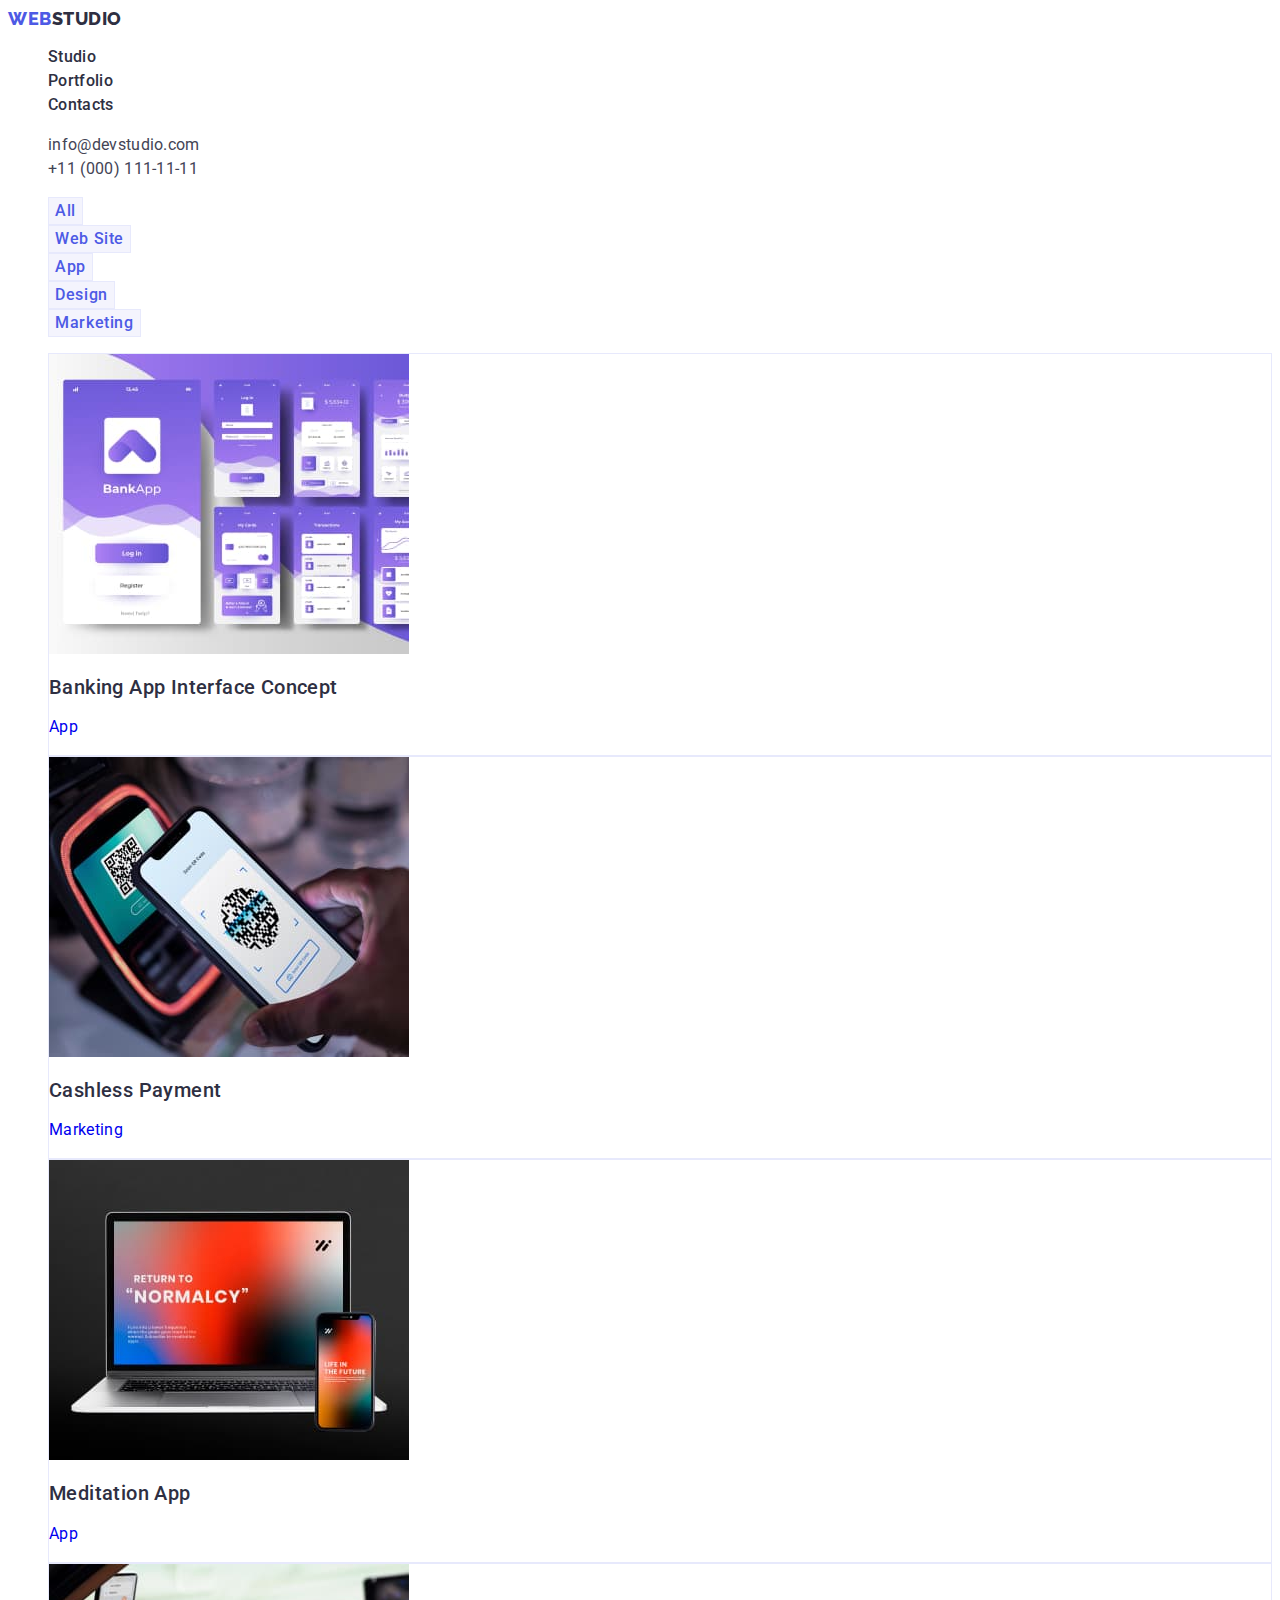
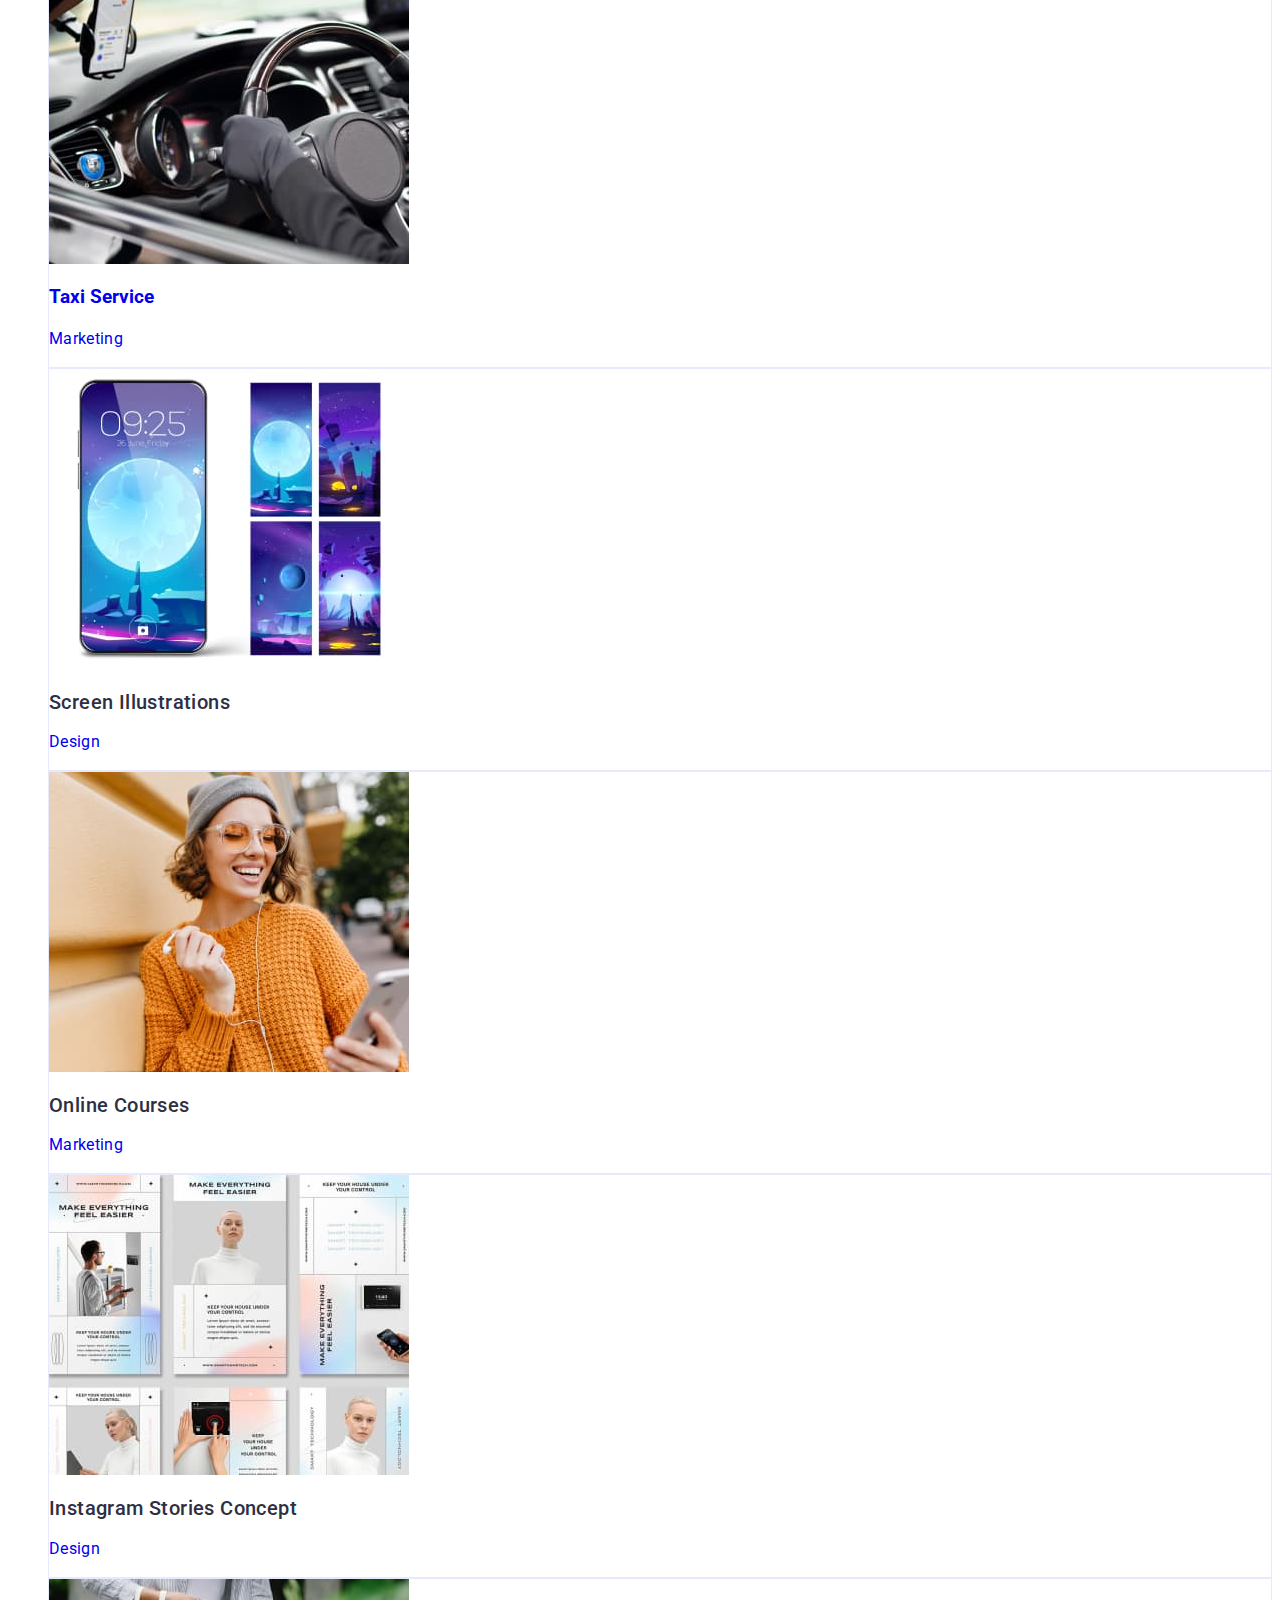
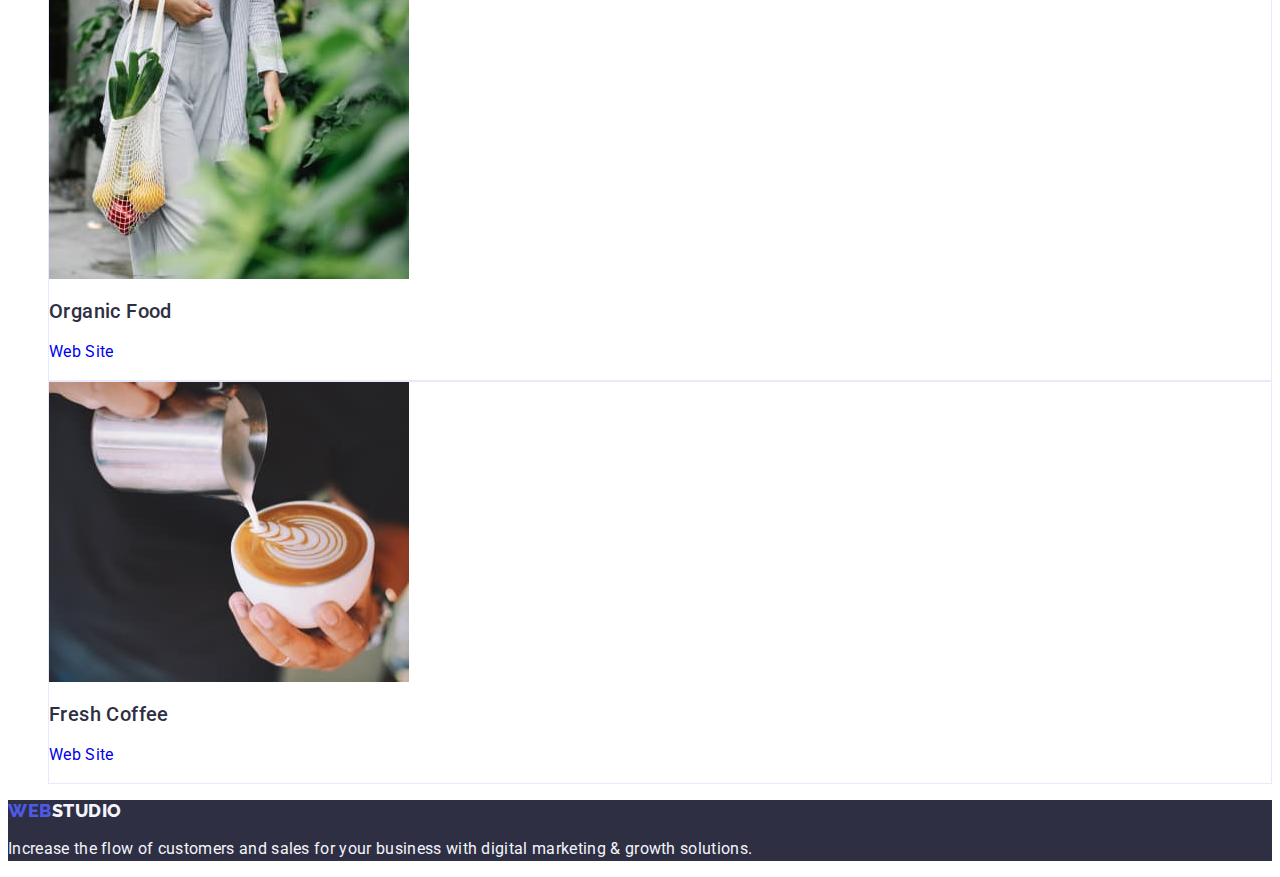
==== commit 5f72a24e: "Update portfolio.html" ====
--- a/portfolio.html
+++ b/portfolio.html
@@ -79,7 +79,7 @@
                 height="300"
                 alt="Banking App Interface Concept"
               />
-              <h3 class="second-title">Banking App Interface Concept</h3>
+              <h2 class="second-title">Banking App Interface Concept</h2>
               <p class="main-text">App</p>
             </a>
           </li>
@@ -91,7 +91,7 @@
                 height="300"
                 alt="Cashless Payment"
               />
-              <h3 class="second-title">Cashless Payment</h3>
+              <h2 class="second-title">Cashless Payment</h2>
               <p class="main-text">Marketing</p>
             </a>
           </li>
@@ -103,7 +103,7 @@
                 height="300"
                 alt="Meditation App"
               />
-              <h3 class="second-title">Meditation App</h3>
+              <h2 class="second-title">Meditation App</h2>
               <p class="main-text">App</p>
             </a>
           </li>
@@ -127,7 +127,7 @@
                 height="300"
                 alt="Screen Illustrations"
               />
-              <h3 class="second-title">Screen Illustrations</h3>
+              <h2 class="second-title">Screen Illustrations</h2>
               <p class="main-text">Design</p>
             </a>
           </li>
@@ -139,7 +139,7 @@
                 height="300"
                 alt="Online Courses"
               />
-              <h3 class="second-title">Online Courses</h3>
+              <h2 class="second-title">Online Courses</h2>
               <p class="main-text">Marketing</p>
             </a>
           </li>
@@ -151,7 +151,7 @@
                 height="300"
                 alt="Instagram Stories Concept"
               />
-              <h3 class="second-title">Instagram Stories Concept</h3>
+              <h2 class="second-title">Instagram Stories Concept</h2>
               <p class="main-text">Design</p>
             </a>
           </li>
@@ -163,7 +163,7 @@
                 height="300"
                 alt="Organic Food"
               />
-              <h3 class="second-title">Organic Food</h3>
+              <h2 class="second-title">Organic Food</h2>
               <p class="main-text">Web Site</p>
             </a>
           </li>
@@ -175,7 +175,7 @@
                 height="300"
                 alt="Fresh Coffee"
               />
-              <h3 class="second-title">Fresh Coffee</h3>
+              <h2 class="second-title">Fresh Coffee</h2>
               <p class="main-text">Web Site</p>
             </a>
           </li>
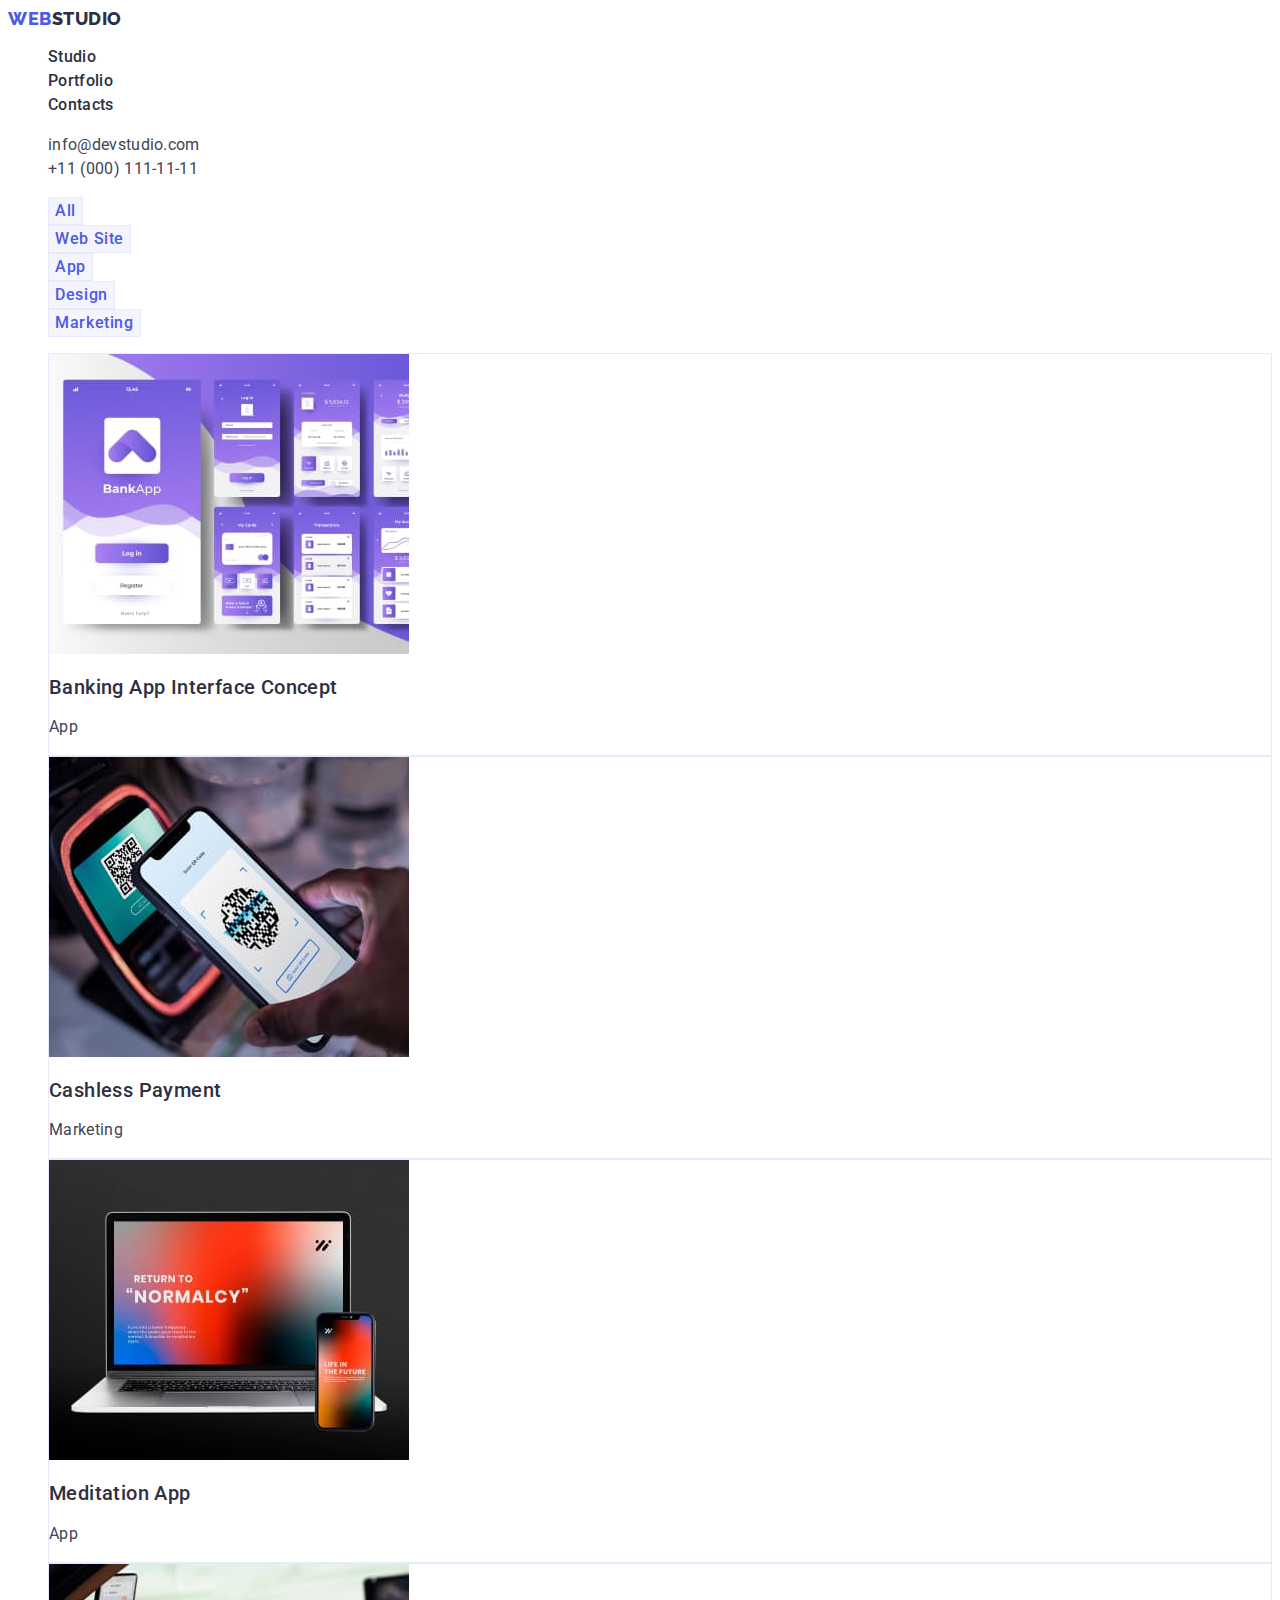
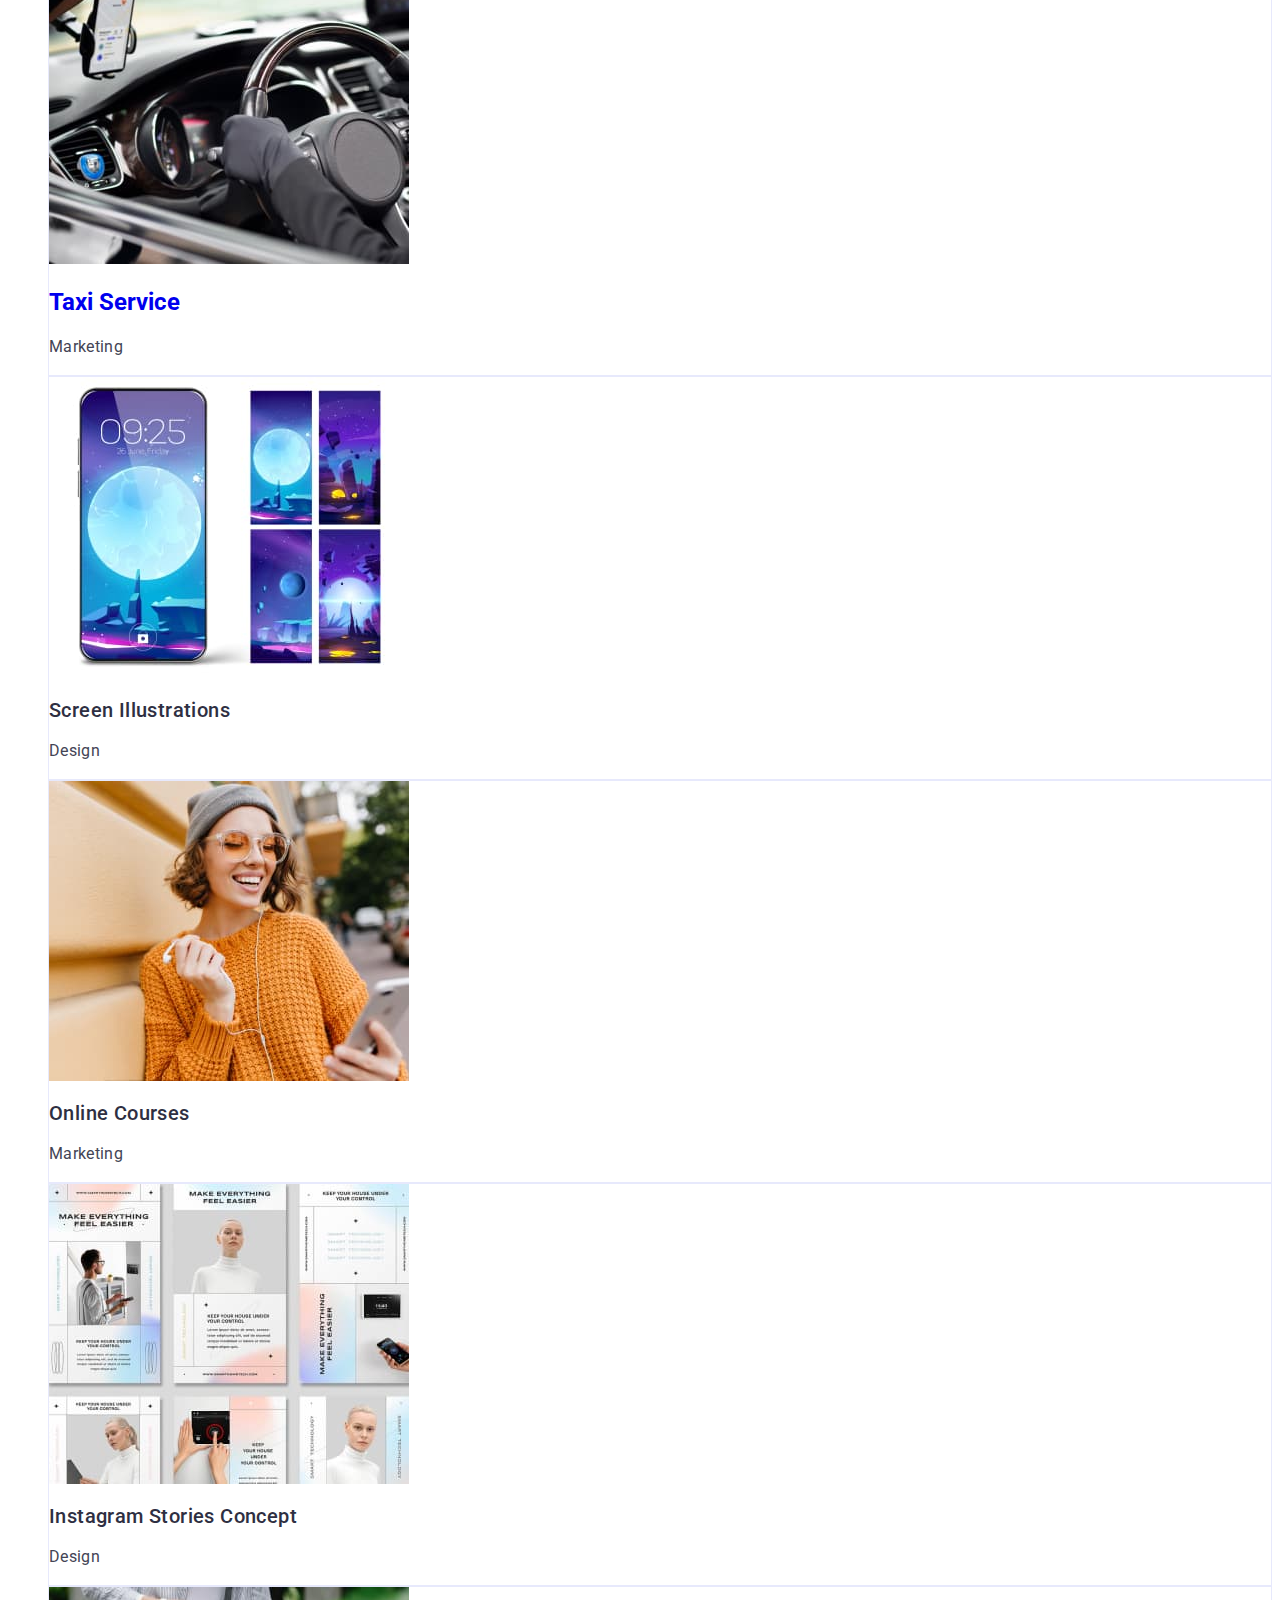
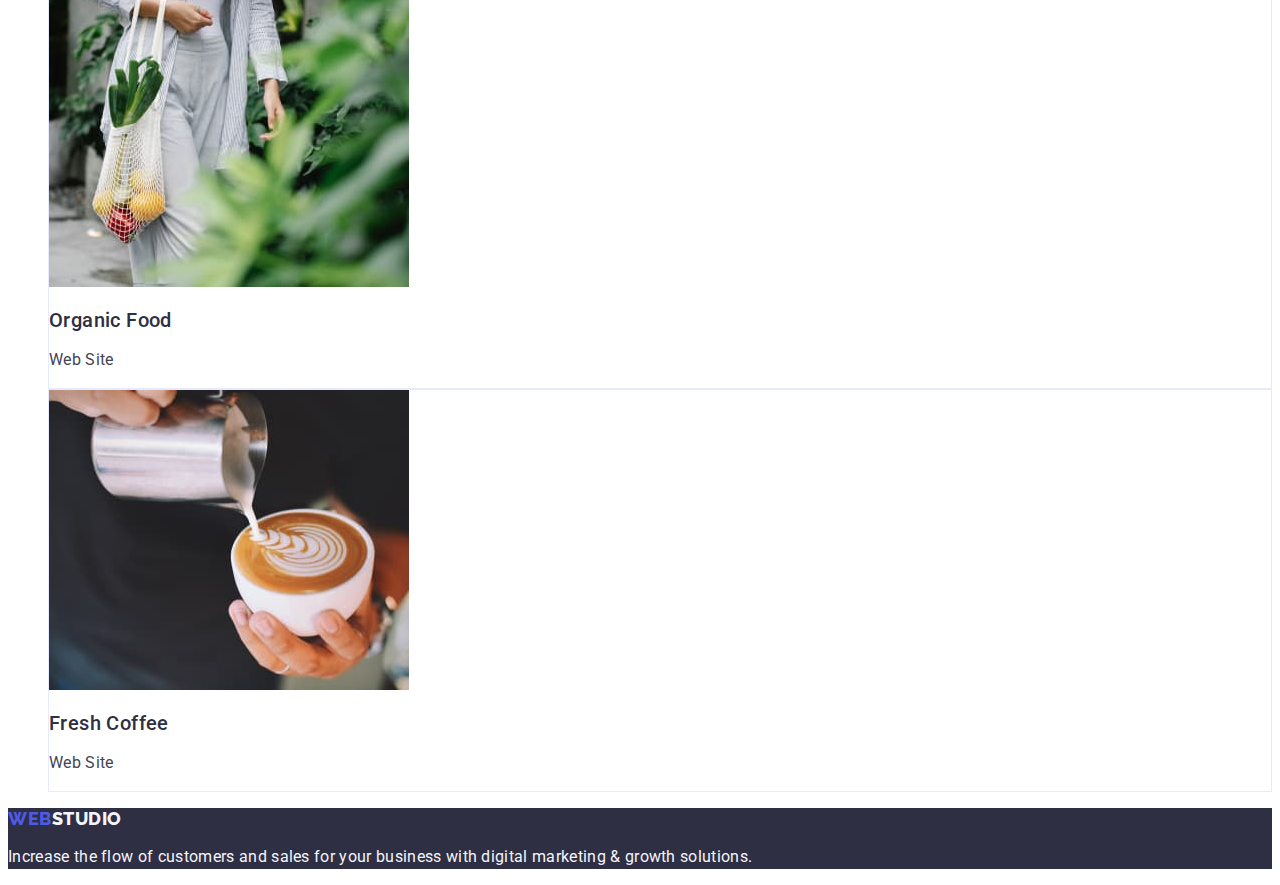
==== commit bc088a4f: "Update portfolio.html" ====
--- a/portfolio.html
+++ b/portfolio.html
@@ -115,7 +115,7 @@
                 height="300"
                 alt="Taxi Service"
               />
-              <h3>Taxi Service</h3>
+              <h2>Taxi Service</h2>
               <p class="main-text">Marketing</p>
             </a>
           </li>
--- a/css/styles.css
+++ b/css/styles.css
@@ -57,6 +57,7 @@
     font-size: var(--main-text-size);
     line-height: 1.5;
     letter-spacing: var(--main-letter-spacing);
+    color:var(--body-text-color);
 }
 
 .btn{
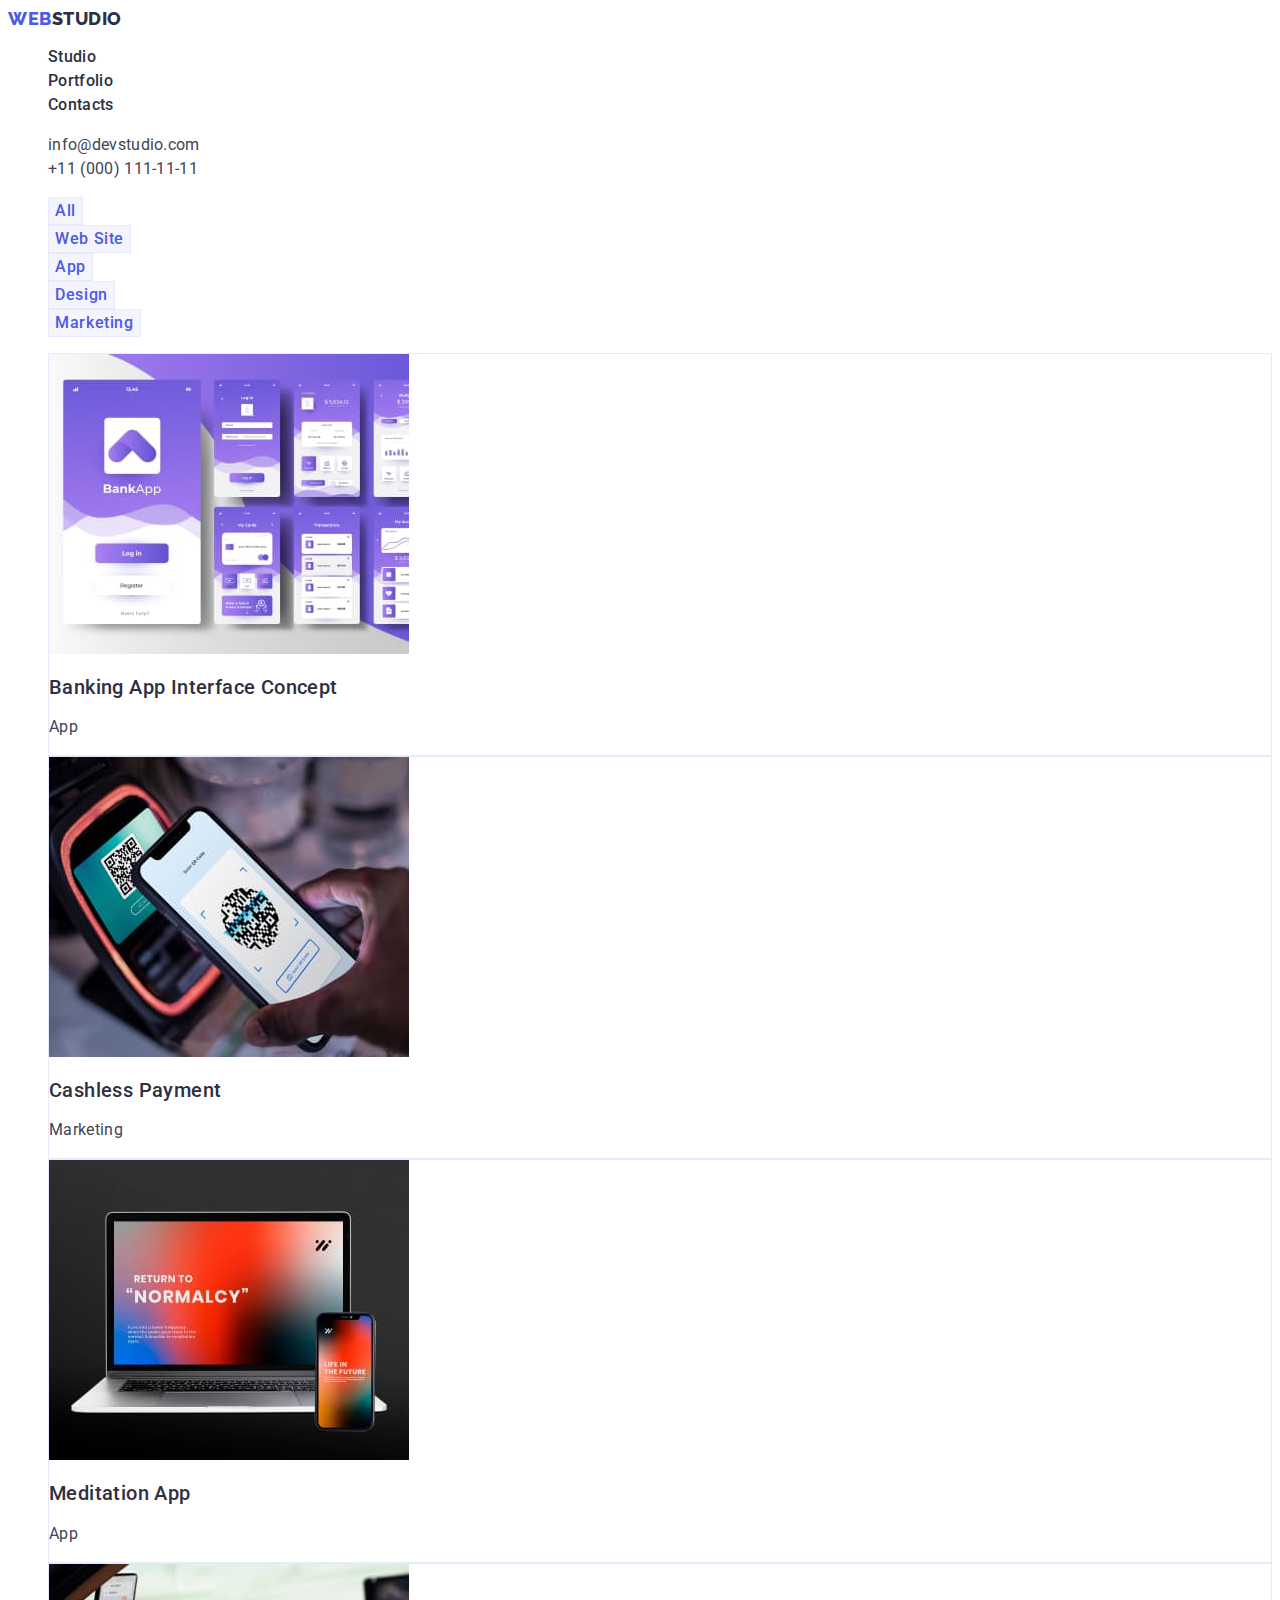
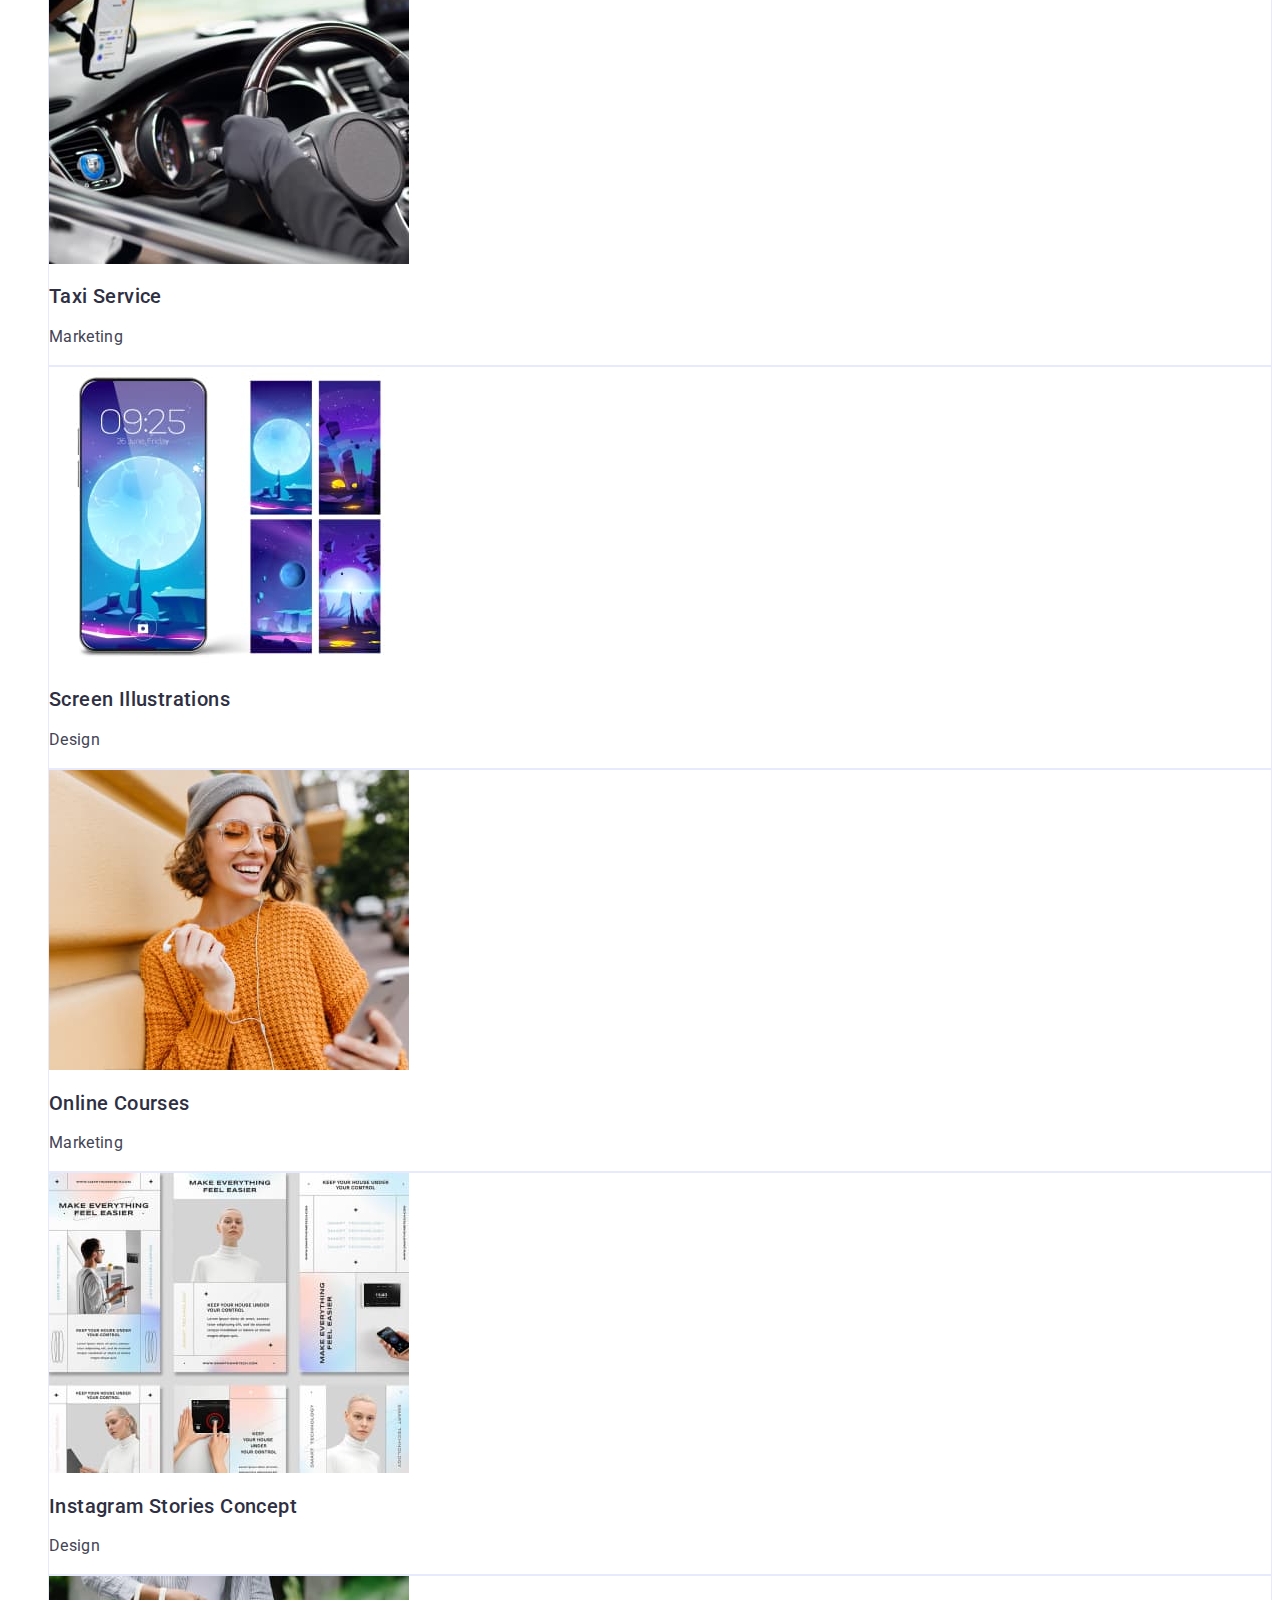
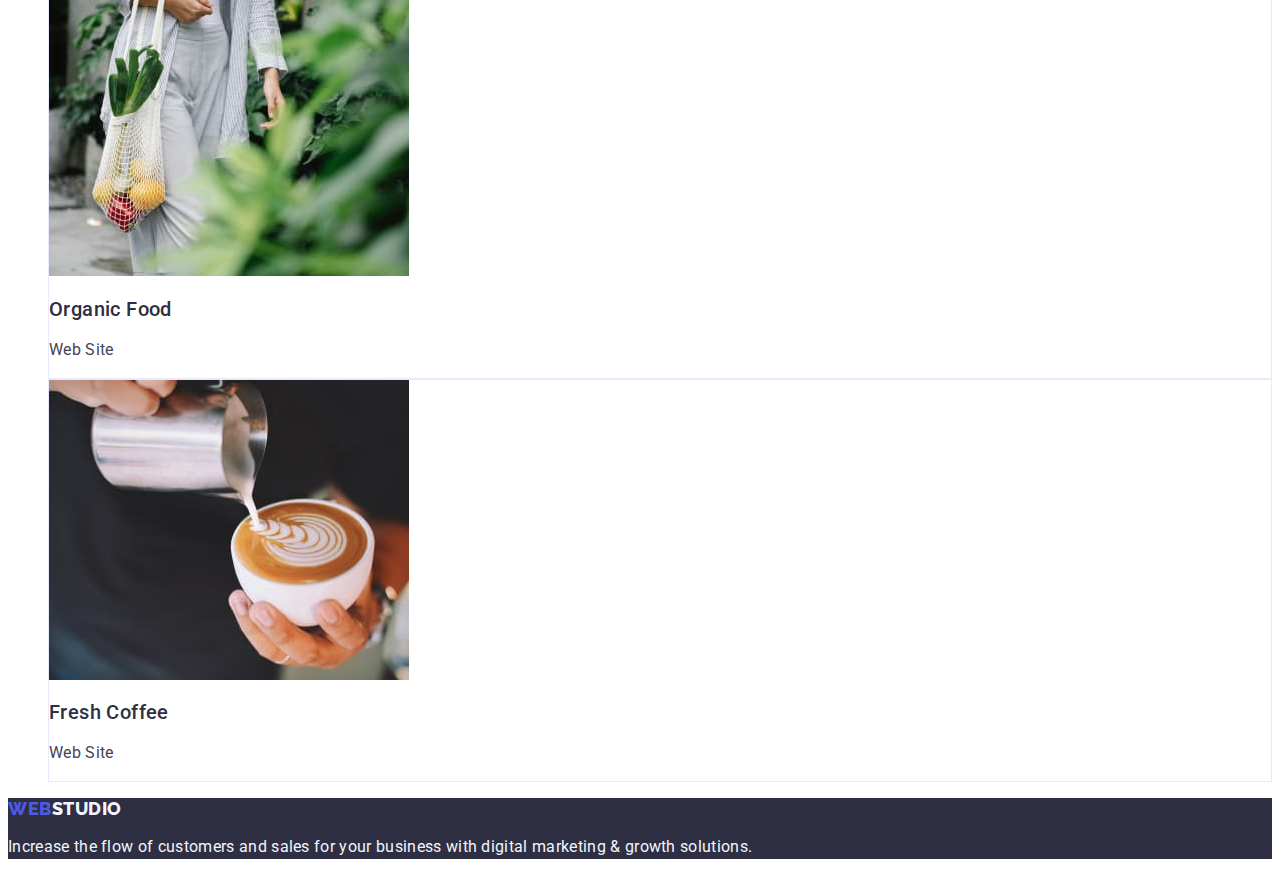
==== commit e23213f6: "Update portfolio.html" ====
--- a/portfolio.html
+++ b/portfolio.html
@@ -115,7 +115,7 @@
                 height="300"
                 alt="Taxi Service"
               />
-              <h2>Taxi Service</h2>
+              <h2 class="second-title">Taxi Service</h2>
               <p class="main-text">Marketing</p>
             </a>
           </li>
